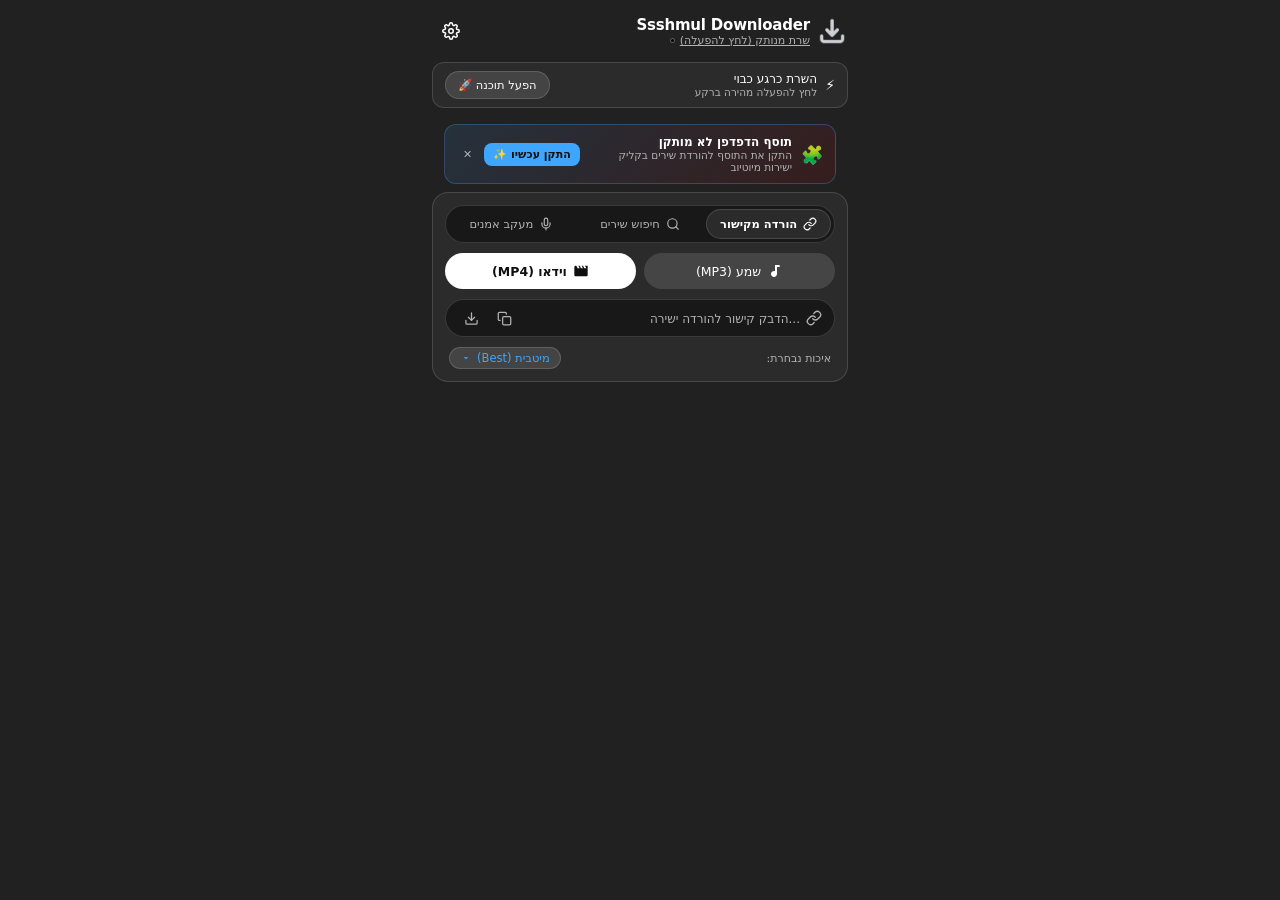
==== SsshmulDownloader/web/index.html @ 863c2cd7 "Release v1.0.0: Self-contained installer, GitHub Actions release automation and auto-updater" ====
<!DOCTYPE html>
<html lang="he" dir="rtl">
<head>
    <meta charset="UTF-8">
    <meta name="viewport" content="width=device-width, initial-scale=1.0">
    <title>Ssshmul Downloader</title>
    <link rel="icon" type="image/png" href="icon.png">
    <link rel="stylesheet" href="popup.css">
    <style>
        body {
            width: 100% !important;
            max-width: 440px;
            margin: 0 auto;
            min-height: 100vh;
            background-color: var(--yt-spec-base-background, #212121);
            color: var(--yt-spec-text-primary, #ffffff);
            overflow-x: hidden;
            display: flex;
            flex-direction: column;
        }
        .popup-container {
            width: 100%;
            flex: 1;
        }
    </style>
    <script>
        // Polyfill chrome.* APIs for standalone desktop app window
        if (typeof window.chrome === 'undefined' || !window.chrome.storage) {
            window.chrome = window.chrome || {};
            window.chrome.storage = {
                local: {
                    get: function(keys, callback) {
                        return new Promise((resolve) => {
                            let result = {};
                            if (Array.isArray(keys)) {
                                keys.forEach(k => {
                                    let val = localStorage.getItem(k);
                                    try { result[k] = JSON.parse(val); } catch(e) { result[k] = val; }
                                });
                            } else if (typeof keys === 'object' && keys !== null) {
                                for (let k in keys) {
                                    let val = localStorage.getItem(k);
                                    if (val !== null) {
                                        try { result[k] = JSON.parse(val); } catch(e) { result[k] = val; }
                                    } else {
                                        result[k] = keys[k];
                                    }
                                }
                            } else if (typeof keys === 'string') {
                                let val = localStorage.getItem(keys);
                                try { result[keys] = JSON.parse(val); } catch(e) { result[keys] = val; }
                            }
                            if (callback) callback(result);
                            resolve(result);
                        });
                    },
                    set: function(items, callback) {
                        return new Promise((resolve) => {
                            for (let k in items) {
                                localStorage.setItem(k, typeof items[k] === 'object' ? JSON.stringify(items[k]) : items[k]);
                            }
                            if (callback) callback();
                            resolve();
                        });
                    }
                }
            };
            window.chrome.runtime = window.chrome.runtime || {
                sendNativeMessage: function(host, msg, cb) {
                    if (cb) cb({ success: true });
                },
                sendMessage: function(msg, cb) {
                    if (cb) cb();
                },
                lastError: null
            };
            window.chrome.tabs = window.chrome.tabs || {
                query: function(q, cb) {
                    if (cb) cb([]);
                    return Promise.resolve([]);
                }
            };
        }
    </script>
</head>
<body>
    <div class="popup-container">
        <!-- Header -->
        <header class="header">
            <div class="brand">
                <img src="icon.png" alt="Logo" class="logo">
                <div class="brand-info">
                    <div class="brand-title-row">
                        <h1 class="title">Ssshmul Downloader</h1>
                    </div>
                    <div id="server-status" class="status-pill offline" title="לחץ להפעלת השרת">
                        <span id="status-text" class="status-text">שרת מנותק (לחץ להפעלה)</span>
                        <span class="status-dot"></span>
                    </div>
                </div>
            </div>
            <div class="header-actions">
                <button id="settings-btn" class="yt-header-icon-btn" title="הגדרות">
                    <svg viewBox="0 0 24 24" width="18" height="18" fill="none" stroke="currentColor" stroke-width="2" stroke-linecap="round" stroke-linejoin="round">
                        <circle cx="12" cy="12" r="3"></circle>
                        <path d="M19.4 15a1.65 1.65 0 0 0 .33 1.82l.06.06a2 2 0 0 1 0 2.83 2 2 0 0 1-2.83 0l-.06-.06a1.65 1.65 0 0 0-1.82-.33 1.65 1.65 0 0 0-1 1.51V21a2 2 0 0 1-2 2 2 2 0 0 1-2-2v-.09A1.65 1.65 0 0 0 9 19.4a1.65 1.65 0 0 0-1.82.33l-.06.06a2 2 0 0 1-2.83 0 2 2 0 0 1 0-2.83l.06-.06a1.65 1.65 0 0 0 .33-1.82 1.65 1.65 0 0 0-1.51-1H3a2 2 0 0 1-2-2 2 2 0 0 1 2-2h.09A1.65 1.65 0 0 0 4.6 9a1.65 1.65 0 0 0-.33-1.82l-.06-.06a2 2 0 0 1 0-2.83 2 2 0 0 1 2.83 0l.06.06a1.65 1.65 0 0 0 1.82.33H9a1.65 1.65 0 0 0 1-1.51V3a2 2 0 0 1 2-2 2 2 0 0 1 2 2v.09a1.65 1.65 0 0 0 1 1.51 1.65 1.65 0 0 0 1.82-.33l.06-.06a2 2 0 0 1 2.83 0 2 2 0 0 1 0 2.83l-.06.06a1.65 1.65 0 0 0-.33 1.82V9a1.65 1.65 0 0 0 1.51 1H21a2 2 0 0 1 2 2 2 2 0 0 1-2 2h-.09a1.65 1.65 0 0 0-1.51 1z"></path>
                    </svg>
                </button>
            </div>
        </header>

        <!-- Offline Alert Banner (Only in Main View) -->
        <div id="server-offline-banner" class="offline-banner">
            <div class="offline-banner-content">
                <span class="offline-icon">⚡</span>
                <div class="offline-text-wrap">
                    <span class="offline-title">השרת כרגע כבוי</span>
                    <span class="offline-desc">לחץ להפעלה מהירה ברקע</span>
                </div>
            </div>
            <button id="start-server-btn" class="start-server-btn">הפעל תוכנה 🚀</button>
        </div>

        <!-- Extension Setup Banner -->
        <div id="extension-promo-banner" class="extension-banner hidden">
            <div class="ext-banner-content">
                <div class="ext-banner-icon">🧩</div>
                <div class="ext-banner-text">
                    <span class="ext-banner-title">תוסף הדפדפן לא מותקן</span>
                    <span class="ext-banner-desc">התקן את התוסף להורדת שירים בקליק ישירות מיוטיוב</span>
                </div>
            </div>
            <div class="ext-banner-actions">
                <button id="open-ext-guide-btn" class="ext-action-btn primary">התקן עכשיו ✨</button>
                <button id="dismiss-ext-banner-btn" class="ext-action-btn secondary" title="סגור">✕</button>
            </div>
        </div>

        <!-- Main View -->
        <div id="main-view" class="view-container">
            <div class="main-card">
                <!-- Mode Selector (Link vs Artist Search) -->
                <div class="mode-tabs">
                    <button id="mode-link" class="mode-tab active">
                        <svg viewBox="0 0 24 24" width="14" height="14" fill="none" stroke="currentColor" stroke-width="2" stroke-linecap="round" stroke-linejoin="round">
                            <path d="M10 13a5 5 0 0 0 7.54.54l3-3a5 5 0 0 0-7.07-7.07l-1.72 1.71"></path>
                            <path d="M14 11a5 5 0 0 0-7.54-.54l-3 3a5 5 0 0 0 7.07 7.07l1.71-1.71"></path>
                        </svg>
                        <span>הורדה מקישור</span>
                    </button>
                    <button id="mode-search" class="mode-tab">
                        <svg viewBox="0 0 24 24" width="14" height="14" fill="none" stroke="currentColor" stroke-width="2" stroke-linecap="round" stroke-linejoin="round">
                            <circle cx="11" cy="11" r="8"></circle>
                            <line x1="21" y1="21" x2="16.65" y2="16.65"></line>
                        </svg>
                        <span>חיפוש שירים</span>
                    </button>
                    <button id="mode-tracking" class="mode-tab">
                        <svg viewBox="0 0 24 24" width="14" height="14" fill="none" stroke="currentColor" stroke-width="2" stroke-linecap="round" stroke-linejoin="round">
                            <path d="M12 2a3 3 0 0 0-3 3v7a3 3 0 0 0 6 0V5a3 3 0 0 0-3-3z"></path>
                            <path d="M19 10v2a7 7 0 0 1-14 0v-2"></path>
                            <line x1="12" y1="19" x2="12" y2="22"></line>
                        </svg>
                        <span>מעקב אמנים</span>
                    </button>
                </div>

                <!-- 1. Format Selector Tabs (YouTube Pill Style) -->
                <div class="format-tabs">
                    <button id="tab-mp3" class="yt-pill-tab" data-type="mp3">
                        <svg viewBox="0 0 24 24" width="16" height="16" fill="currentColor"><path d="M12 3v9.28c-.47-.17-.97-.28-1.5-.28C8.01 12 6 14.01 6 16.5S8.01 21 10.5 21c2.31 0 4.2-1.75 4.45-4H15V6h4V3h-7z"/></svg>
                        <span>שמע (MP3)</span>
                    </button>
                    <button id="tab-mp4" class="yt-pill-tab active" data-type="mp4">
                        <svg viewBox="0 0 24 24" width="16" height="16" fill="currentColor"><path d="M18 4l2 4h-3l-2-4h-2l2 4h-3l-2-4H8l2 4H7L5 4H4c-1.1 0-1.99.9-1.99 2L2 18c0 1.1.9 2 2 2h16c1.1 0 2-.9 2-2V4h-4z"/></svg>
                        <span>וידאו (MP4)</span>
                    </button>
                </div>

                <!-- 2. URL Input Row (Link Mode) -->
                <div id="link-input-section" class="input-group">
                    <div class="input-wrapper">
                        <svg class="input-icon" viewBox="0 0 24 24" width="16" height="16" fill="none" stroke="currentColor" stroke-width="2" stroke-linecap="round" stroke-linejoin="round">
                            <path d="M10 13a5 5 0 0 0 7.54.54l3-3a5 5 0 0 0-7.07-7.07l-1.72 1.71"></path>
                            <path d="M14 11a5 5 0 0 0-7.54-.54l-3 3a5 5 0 0 0 7.07 7.07l1.71-1.71"></path>
                        </svg>
                        <input type="text" id="url-input" placeholder="הדבק קישור להורדה ישירה...">
                        <button id="paste-btn" class="input-btn" title="הדבק מהלוח">
                            <svg viewBox="0 0 24 24" width="15" height="15" fill="none" stroke="currentColor" stroke-width="2" stroke-linecap="round" stroke-linejoin="round">
                                <rect x="9" y="9" width="13" height="13" rx="2" ry="2"></rect>
                                <path d="M5 15H4a2 2 0 0 1-2-2V4a2 2 0 0 1 2-2h9a2 2 0 0 1 2 2v1"></path>
                            </svg>
                        </button>
                        <button id="clear-btn" class="input-btn hidden" title="נקה קישור">✕</button>
                        <button id="add-btn" class="input-btn" title="הורד עכשיו">
                            <svg viewBox="0 0 24 24" width="15" height="15" fill="none" stroke="currentColor" stroke-width="2" stroke-linecap="round" stroke-linejoin="round">
                                <path d="M21 15v4a2 2 0 0 1-2 2H5a2 2 0 0 1-2-2v-4"></path>
                                <polyline points="7 10 12 15 17 10"></polyline>
                                <line x1="12" y1="15" x2="12" y2="3"></line>
                            </svg>
                        </button>
                    </div>
                </div>

                <!-- 2.1 Artist Search Section (Search Mode) -->
                <div id="artist-search-section" class="artist-search-box hidden">
                    <!-- Search Count & Options Row -->
                    <div class="search-options-row">
                        <span class="search-opt-label">כמות שירים:</span>
                        <div class="count-selector-group">
                            <div class="count-chips">
                                <button class="count-chip" data-count="5">5</button>
                                <button class="count-chip active" data-count="10">10</button>
                                <button class="count-chip" data-count="20">20</button>
                                <button class="count-chip" data-count="30">30</button>
                                <button class="count-chip" data-count="all">הכל</button>
                            </div>
                            <div class="custom-count-wrapper" title="הזן כמות מותאמת אישית">
                                <span class="custom-count-label">מותאם:</span>
                                <input type="number" id="custom-count-input" min="1" max="100" placeholder="10" class="custom-count-input">
                            </div>
                        </div>
                    </div>

                    <div class="input-wrapper search-input-wrapper">
                        <svg class="input-icon" viewBox="0 0 24 24" width="16" height="16" fill="none" stroke="currentColor" stroke-width="2" stroke-linecap="round" stroke-linejoin="round">
                            <circle cx="11" cy="11" r="8"></circle>
                            <line x1="21" y1="21" x2="16.65" y2="16.65"></line>
                        </svg>
                        <input type="text" id="artist-query-input" placeholder="הקלד שם אמן או שיר...">
                        <button id="artist-clear-btn" class="input-btn hidden" title="נקה חיפוש">✕</button>
                        <button id="artist-search-btn" class="search-submit-btn" title="חפש שירים">
                            <span>חפש</span>
                            <svg viewBox="0 0 24 24" width="14" height="14" fill="none" stroke="currentColor" stroke-width="2.5" stroke-linecap="round" stroke-linejoin="round">
                                <circle cx="11" cy="11" r="8"></circle>
                                <line x1="21" y1="21" x2="16.65" y2="16.65"></line>
                            </svg>
                        </button>
                    </div>

                    <!-- Search Results Area -->
                    <div id="search-results-section" class="search-results-section hidden">
                        <div class="results-header">
                            <div class="results-title-row">
                                <label class="select-all-label">
                                    <input type="checkbox" id="select-all-results" checked>
                                    <span>סמן הכל</span>
                                </label>
                                <span id="results-count-badge" class="playlist-count-badge">0</span>
                            </div>
                            <button id="add-selected-btn" class="yt-action-pill download-all">
                                <svg viewBox="0 0 24 24" width="13" height="13" fill="none" stroke="currentColor" stroke-width="2.5" stroke-linecap="round" stroke-linejoin="round"><path d="M12 5v14M5 12h14"/></svg>
                                <span>הוסף נבחרים לרשימה</span>
                            </button>
                        </div>
                        <div id="search-results-list" class="search-results-list">
                            <!-- Search result items injected dynamically -->
                        </div>
                    </div>
                </div>

                <!-- 2.2 Artist Tracking Input (Tracking Mode) -->
                <div id="artist-tracking-input-section" class="artist-tracking-input-box hidden">
                    <div class="input-wrapper search-input-wrapper">
                        <svg class="input-icon" viewBox="0 0 24 24" width="16" height="16" fill="none" stroke="currentColor" stroke-width="2" stroke-linecap="round" stroke-linejoin="round">
                            <path d="M16 21v-2a4 4 0 0 0-4-4H6a4 4 0 0 0-4 4v2"></path>
                            <circle cx="9" cy="7" r="4"></circle>
                            <line x1="19" y1="8" x2="19" y2="14"></line>
                            <line x1="22" y1="11" x2="16" y2="11"></line>
                        </svg>
                        <input type="text" id="track-artist-input" placeholder="הכנס קישור לערוץ, שם אמן או מזהה @...">
                        <button id="track-artist-btn" class="search-submit-btn" title="הוסף אמן למעקב">
                            <span>הוסף למעקב</span>
                            <svg viewBox="0 0 24 24" width="14" height="14" fill="none" stroke="currentColor" stroke-width="2.5" stroke-linecap="round" stroke-linejoin="round">
                                <line x1="12" y1="5" x2="12" y2="19"></line>
                                <line x1="5" y1="12" x2="19" y2="12"></line>
                            </svg>
                        </button>
                    </div>
                </div>

                <!-- 3. Selected Quality Quick Indicator -->
                <div class="quality-indicator-row">
                    <span class="quality-label">איכות נבחרת:</span>
                    <button type="button" id="current-quality-badge" class="current-quality-badge" title="לחץ לשינוי איכות ופורמט (נשמר כברירת מחדל)">
                        <span id="current-quality-badge-text">איכות גבוהה</span>
                        <svg class="badge-arrow-icon" viewBox="0 0 24 24" width="12" height="12" fill="currentColor">
                            <path d="M7 10l5 5 5-5z"/>
                        </svg>
                    </button>
                </div>

                <!-- 4. Media Preview (If detected) -->
                <div id="media-preview" class="media-preview hidden">
                    <div class="media-thumb-wrapper">
                        <img id="media-thumb" src="" alt="Thumbnail">
                    </div>
                    <div class="media-info">
                        <span id="media-title" class="media-title">טוען פרטים...</span>
                        <span id="media-domain" class="media-domain">YouTube</span>
                    </div>
                </div>

                <!-- 5. Playlist Section -->
                <div id="playlist-section" class="playlist-section hidden">
                    <div class="playlist-header">
                        <div class="playlist-title-row">
                            <span class="playlist-title">רשימת הורדה</span>
                            <span id="playlist-count-badge" class="playlist-count-badge">0</span>
                        </div>
                        <div class="playlist-actions">
                            <button id="download-all-btn" class="yt-action-pill download-all">
                                <svg viewBox="0 0 24 24" width="14" height="14" fill="currentColor"><path d="M19 9h-4V3H9v6H5l7 7 7-7zM5 18v2h14v-2H5z"/></svg>
                                <span>הורד הכל</span>
                            </button>
                            <button id="remove-all-btn" class="yt-action-pill remove-all">
                                <span>הסר הכל</span>
                            </button>
                        </div>
                    </div>
                    <div id="playlist-list" class="playlist-list">
                        <!-- Playlist items injected via JS -->
                    </div>
                </div>
            </div>

            <!-- Tracked Artists Section (Separate Card / Element) -->
            <div id="artist-tracking-section" class="tracked-artists-section hidden">
                <!-- Smart Deduplication Info Banner -->
                <div id="dedup-info-badge" class="dedup-info-badge">
                    <span class="dedup-icon">✨</span>
                    <div class="dedup-text">
                        <strong>מנגנון מניעת כפילויות חכם פעיל:</strong>
                        <span>מוריד את גרסת השיר הרשמית בלבד (Audio / Topic) ומונע הורדת קליפים כפולים!</span>
                    </div>
                    <button id="close-dedup-badge-btn" class="dedup-close-btn" title="סגור הודעה" type="button" aria-label="סגור">
                        <svg viewBox="0 0 24 24" width="14" height="14" fill="none" stroke="currentColor" stroke-width="2" stroke-linecap="round" stroke-linejoin="round">
                            <line x1="18" y1="6" x2="6" y2="18"></line>
                            <line x1="6" y1="6" x2="18" y2="18"></line>
                        </svg>
                    </button>
                </div>

                <!-- Tracking Header & Global Actions -->
                <div class="tracking-actions-bar">
                    <div class="tracking-actions-left">
                        <button id="scan-all-artists-btn" class="yt-action-pill scan-all-pill" title="סרוק עכשיו את כל האמנים במעקב">
                            <svg viewBox="0 0 24 24" width="13" height="13" fill="currentColor">
                                <path d="M12 4V1L8 5l4 4V6c3.31 0 6 2.69 6 6 0 1.01-.25 1.97-.7 2.8l1.46 1.46A7.93 7.93 0 0 0 20 12c0-4.42-3.58-8-8-8zm0 14c-3.31 0-6-2.69-6-6 0-1.01.25-1.97.7-2.8L5.24 7.74A7.93 7.93 0 0 0 4 12c0 4.42 3.58 8 8 8v3l4-4-4-4v3z"/>
                            </svg>
                            <span>סרוק הכל עכשיו</span>
                        </button>
                        <div id="tracking-download-indicator" class="tracking-download-indicator hidden" title="הורדות פעילות מתבצעות כעת ברקע - לחץ לצפייה">
                            <div class="tracking-indicator-icon-wrap">
                                <span class="indicator-pulse-ring"></span>
                                <svg class="tracking-indicator-icon" viewBox="0 0 24 24" width="13" height="13" fill="none" stroke="currentColor" stroke-width="2.5" stroke-linecap="round" stroke-linejoin="round">
                                    <path d="M12 3v13M6 11l6 6 6-6"/>
                                    <path d="M4 19h16"/>
                                </svg>
                            </div>
                            <div class="tracking-indicator-content">
                                <span id="tracking-download-text" class="tracking-indicator-title">מוריד ברקע...</span>
                            </div>
                        </div>
                    </div>
                    <span id="tracked-artists-count-badge" class="playlist-count-badge">0 אמנים</span>
                </div>

                <!-- Scan Progress Alert -->
                <div id="scan-status-alert" class="scan-status-banner hidden">
                    <span class="spinner-dot"></span>
                    <span id="scan-status-text">סורק אמנים...</span>
                </div>

                <!-- List of Tracked Artists -->
                <div id="tracked-artists-list" class="tracked-artists-list">
                    <div class="empty-artists-state">
                        <p>עדיין לא הוגדרו אמנים למעקב.</p>
                        <span>הזן למעלה קישור או שם אמן כדי לעקוב ולהוריד אוטומטית שירים חדשים!</span>
                    </div>
                </div>
            </div>

            <!-- Active Downloads List -->
            <div id="downloads-section" class="downloads-section hidden">
                <div class="section-header">
                    <div class="playlist-title-row">
                        <span class="section-title">הורדות פעילות</span>
                        <span id="active-count-badge" class="count-badge">0</span>
                    </div>
                    <div class="playlist-actions">
                        <button id="toggle-all-pause-btn" class="yt-action-pill" title="השהה את כל ההורדות שבתור">
                            <span class="toggle-all-icon">⏸</span>
                            <span class="toggle-all-text">השהה הכל</span>
                        </button>
                        <button id="cancel-all-downloads-btn" class="yt-action-pill remove-all" title="בטל את כל ההורדות שבתור">
                            <span>בטל הכל</span>
                        </button>
                    </div>
                </div>
                <div id="active-downloads-list" class="downloads-list">
                    <!-- Live items injected via JS -->
                </div>
            </div>
        </div>

        <!-- Settings View -->
        <div id="settings-view" class="settings-view hidden">
            <div class="settings-header">
                <div class="settings-title-row">
                    <svg viewBox="0 0 24 24" width="18" height="18" fill="none" stroke="currentColor" stroke-width="2" stroke-linecap="round" stroke-linejoin="round">
                        <circle cx="12" cy="12" r="3"></circle>
                        <path d="M19.4 15a1.65 1.65 0 0 0 .33 1.82l.06.06a2 2 0 0 1 0 2.83 2 2 0 0 1-2.83 0l-.06-.06a1.65 1.65 0 0 0-1.82-.33 1.65 1.65 0 0 0-1 1.51V21a2 2 0 0 1-2 2 2 2 0 0 1-2-2v-.09A1.65 1.65 0 0 0 9 19.4a1.65 1.65 0 0 0-1.82.33l-.06.06a2 2 0 0 1-2.83 0 2 2 0 0 1 0-2.83l.06-.06a1.65 1.65 0 0 0 .33-1.82 1.65 1.65 0 0 0-1.51-1H3a2 2 0 0 1-2-2 2 2 0 0 1 2-2h.09A1.65 1.65 0 0 0 4.6 9a1.65 1.65 0 0 0-.33-1.82l-.06-.06a2 2 0 0 1 0-2.83 2 2 0 0 1 2.83 0l.06.06a1.65 1.65 0 0 0 1.82.33H9a1.65 1.65 0 0 0 1-1.51V3a2 2 0 0 1 2-2 2 2 0 0 1 2 2v.09a1.65 1.65 0 0 0 1 1.51 1.65 1.65 0 0 0 1.82-.33l.06-.06a2 2 0 0 1 2.83 0 2 2 0 0 1 0 2.83l-.06.06a1.65 1.65 0 0 0-.33 1.82V9a1.65 1.65 0 0 0 1.51 1H21a2 2 0 0 1 2 2 2 2 0 0 1-2 2h-.09a1.65 1.65 0 0 0-1.51 1z"></path>
                    </svg>
                    <h2>הגדרות</h2>
                </div>
            </div>

            <!-- Theme Setting -->
            <div class="settings-card">
                <h3 class="settings-group-title">🎨 ערכת נושא ומראה</h3>
                <div id="theme-options" class="quality-chips-grid" style="grid-template-columns: 1fr 1fr 1fr;">
                    <button class="chip active" data-theme-val="dark"><svg width="14" height="14" viewBox="0 0 24 24" fill="none" stroke="currentColor" stroke-width="2" stroke-linecap="round" stroke-linejoin="round" style="vertical-align:-2px;margin-inline-end:4px"><path d="M21 12.79A9 9 0 1 1 11.21 3 7 7 0 0 0 21 12.79z"></path></svg>כהה</button>
                    <button class="chip" data-theme-val="light"><svg width="14" height="14" viewBox="0 0 24 24" fill="none" stroke="currentColor" stroke-width="2" stroke-linecap="round" stroke-linejoin="round" style="vertical-align:-2px;margin-inline-end:4px"><circle cx="12" cy="12" r="5"></circle><line x1="12" y1="1" x2="12" y2="3"></line><line x1="12" y1="21" x2="12" y2="23"></line><line x1="4.22" y1="4.22" x2="5.64" y2="5.64"></line><line x1="18.36" y1="18.36" x2="19.78" y2="19.78"></line><line x1="1" y1="12" x2="3" y2="12"></line><line x1="21" y1="12" x2="23" y2="12"></line><line x1="4.22" y1="19.78" x2="5.64" y2="18.36"></line><line x1="18.36" y1="5.64" x2="19.78" y2="4.22"></line></svg>בהיר</button>
                    <button class="chip" data-theme-val="system"><svg width="14" height="14" viewBox="0 0 24 24" fill="none" stroke="currentColor" stroke-width="2" stroke-linecap="round" stroke-linejoin="round" style="vertical-align:-2px;margin-inline-end:4px"><rect x="2" y="3" width="20" height="14" rx="2" ry="2"></rect><line x1="8" y1="21" x2="16" y2="21"></line><line x1="12" y1="17" x2="12" y2="21"></line></svg>מערכת</button>
                </div>
            </div>

            <!-- Save Location Setting -->
            <div class="settings-card">
                <h3 class="settings-group-title">📁 מיקום שמירת קבצים</h3>
                <div class="download-path-group">
                    <input type="text" id="save-path-input" class="yt-text-input" placeholder="נתיב תיקיית שמירה (לדוגמה: C:\Downloads)">
                    <button id="browse-save-path-btn" class="yt-mini-btn" title="בחר תיקייה באמצעות סייר הקבצים">בחר 📁</button>
                    <button id="reset-path-btn" class="yt-mini-btn" title="שחזר לברירת מחדל של התוכנה">ברירת מחדל</button>
                </div>
            </div>

            <!-- Audio Quality Settings -->
            <div class="settings-card">
                <h3 class="settings-group-title">🎵 איכות ברירת מחדל לשמע (MP3)</h3>
                <div id="mp3-qualities" class="quality-chips-grid">
                    <button class="chip active" data-format="mp3_high" data-type="mp3">איכות גבוהה</button>
                    <button class="chip" data-format="mp3_medium" data-type="mp3">איכות רגילה</button>
                    <button class="chip" data-format="raw_audio" data-type="mp3">שמע מקורי (Raw)</button>
                </div>
            </div>

            <!-- Clean Audio / Studio Version Setting -->
            <div class="settings-card">
                <h3 class="settings-group-title">🎧 דיוק שמע (גרסת אולפן / Topic)</h3>
                <div class="setting-row">
                    <div class="setting-text">
                        <span class="setting-name">העדף גרסת שיר נקייה (Studio Audio)</span>
                        <span class="setting-desc">מאתר ומוריד אוטומטית שיר מקורי ללא קטעי פתיח ודיבור של קליפים</span>
                    </div>
                    <label class="switch">
                        <input type="checkbox" id="clean-audio-toggle" checked>
                        <span class="slider"></span>
                    </label>
                </div>
            </div>

            <!-- Video Quality Settings -->
            <div class="settings-card">
                <h3 class="settings-group-title">🎬 איכות ברירת מחדל לוידאו (MP4)</h3>
                <div id="mp4-qualities" class="quality-chips-grid">
                    <button class="chip active" data-format="bestvideo[ext=mp4]+bestaudio[ext=m4a]/best[ext=mp4]/best" data-type="mp4">מיטבית (Best)</button>
                    <button class="chip" data-format="bestvideo[height<=1080][ext=mp4]+bestaudio[ext=m4a]/best[height<=1080]" data-type="mp4">1080p Full HD</button>
                    <button class="chip" data-format="bestvideo[height<=720][ext=mp4]+bestaudio[ext=m4a]/best[height<=720]" data-type="mp4">720p HD</button>
                    <button class="chip" data-format="bestvideo[height<=480][ext=mp4]+bestaudio[ext=m4a]/best[height<=480]" data-type="mp4">480p SD</button>
                </div>
            </div>

            <!-- Subtitles Settings -->
            <div class="settings-card">
                <h3 class="settings-group-title">📝 הורדת כתוביות (לשירים ולווידאו)</h3>
                <div class="setting-row">
                    <div class="setting-text">
                        <span class="setting-name">הורד כתוביות אוטומטית</span>
                        <span class="setting-desc">הורד קובץ כתוביות אם קיים ביוטיוב</span>
                    </div>
                    <label class="switch">
                        <input type="checkbox" id="subs-toggle">
                        <span class="slider"></span>
                    </label>
                </div>
                
                <div id="subs-sub-options" class="subs-sub-options hidden" style="margin-top: 12px; border-top: 1px solid var(--border-color, rgba(255,255,255,0.08)); padding-top: 10px;">
                    <div style="margin-bottom: 10px;">
                        <span class="setting-desc" style="display: block; margin-bottom: 6px; font-weight: 500;">שפת כתוביות מועדפת:</span>
                        <div id="subs-lang-chips" class="quality-chips-grid" style="grid-template-columns: 1fr 1fr 1fr;">
                            <button class="chip active" data-lang="he">🇮🇱 עברית</button>
                            <button class="chip" data-lang="en">🇬🇧 אנגלית</button>
                            <button class="chip" data-lang="he,en">🌐 עברית + אנגלית</button>
                        </div>
                    </div>

                    <div>
                        <span class="setting-desc" style="display: block; margin-bottom: 6px; font-weight: 500;">אופן שמירת הכתוביות:</span>
                        <div id="subs-type-chips" class="quality-chips-grid" style="grid-template-columns: 1fr 1fr;">
                            <button class="chip active" data-type-opt="separate">📄 קובץ נפרד (SRT)</button>
                            <button class="chip" data-type-opt="embed">🎬 מוטמע בקובץ</button>
                        </div>
                    </div>
                </div>
            </div>

            <!-- Tag/Metadata Settings -->
            <div class="settings-card">
                <h3 class="settings-group-title">🏷️ הגדרות תגיות מטאדאטה</h3>
                <div class="setting-row">
                    <div class="setting-text">
                        <span class="setting-name">הגדרות תגיות מותאמות</span>
                        <span class="setting-desc">בחר מאיפה לקחת את הנתונים לכל שדה מטאדאטה בקובץ</span>
                    </div>
                    <label class="switch">
                        <input type="checkbox" id="custom-tags-toggle">
                        <span class="slider"></span>
                    </label>
                </div>

                <div id="tags-sub-options" class="tags-sub-options hidden" style="margin-top: 12px; border-top: 1px solid var(--border-color, rgba(255,255,255,0.08)); padding-top: 10px;">
                    <!-- Artist -->
                    <div class="tag-field-row">
                        <div class="tag-field-label">
                            <span class="tag-field-icon">🎤</span>
                            <span>אמן (Artist)</span>
                        </div>
                        <select id="tag-artist-select" class="tag-select">
                            <option value="auto">אוטומטי (מיוטיוב)</option>
                            <option value="channel">שם הערוץ</option>
                            <option value="none">ללא (ריק)</option>
                        </select>
                    </div>
                    <!-- Album -->
                    <div class="tag-field-row">
                        <div class="tag-field-label">
                            <span class="tag-field-icon">💿</span>
                            <span>אלבום (Album)</span>
                        </div>
                        <select id="tag-album-select" class="tag-select">
                            <option value="auto">אוטומטי (מיוטיוב)</option>
                            <option value="channel">שם הערוץ</option>
                            <option value="title">כותרת הסרטון</option>
                            <option value="none">ללא (ריק)</option>
                        </select>
                    </div>
                    <!-- Year -->
                    <div class="tag-field-row">
                        <div class="tag-field-label">
                            <span class="tag-field-icon">📅</span>
                            <span>שנה (Year)</span>
                        </div>
                        <select id="tag-year-select" class="tag-select">
                            <option value="auto">אוטומטי (מיוטיוב)</option>
                            <option value="upload_year">שנת העלאה</option>
                            <option value="none">ללא (ריק)</option>
                        </select>
                    </div>
                    <!-- Comment -->
                    <div class="tag-field-row">
                        <div class="tag-field-label">
                            <span class="tag-field-icon">💬</span>
                            <span>הערה (Comment)</span>
                        </div>
                        <select id="tag-comment-select" class="tag-select">
                            <option value="auto">אוטומטי (מיוטיוב)</option>
                            <option value="description">תיאור הסרטון</option>
                            <option value="url">כתובת URL</option>
                            <option value="none">ללא (ריק)</option>
                        </select>
                    </div>
                </div>
            </div>

            <!-- Extension Configuration & Status -->
            <div class="settings-card">
                <h3 class="settings-group-title">🧩 תוסף דפדפן (Chrome / Edge / Brave)</h3>
                
                <div class="setting-row">
                    <div class="setting-text">
                        <span class="setting-name">סטטוס חיבור תוסף הדפדפן</span>
                        <span id="ext-status-desc" class="setting-desc">בודק סטטוס תוסף...</span>
                    </div>
                    <span id="ext-status-badge" class="status-pill offline">
                        <span id="ext-status-badge-text">לא זוהה</span>
                        <span class="status-dot"></span>
                    </span>
                </div>

                <div style="display: flex; gap: 8px; margin-top: 10px;">
                    <button id="settings-install-ext-btn" class="yt-mini-btn" style="flex: 1; justify-content: center; padding: 7px 10px; background: var(--yt-spec-badge-chip-background-hover); border-color: rgba(255,255,255,0.15);">
                        <span>📖 מדריך התקנה מהיר</span>
                    </button>
                    <button id="settings-open-ext-folder-btn" class="yt-mini-btn" style="flex: 1; justify-content: center; padding: 7px 10px;">
                        <span>📁 פתח תיקיית תוסף</span>
                    </button>
                </div>

                <div class="setting-row" style="margin-top: 12px; border-top: 1px solid var(--border-color, rgba(255,255,255,0.08)); padding-top: 10px;">
                    <div class="setting-text">
                        <span class="setting-name">כפתור צף באתרים כלליים</span>
                        <span class="setting-desc">הצג כפתור הורדה בנגני מדיה חיצוניים</span>
                    </div>
                    <label class="switch">
                        <input type="checkbox" id="generic-btn-toggle">
                        <span class="slider"></span>
                    </label>
                </div>
            </div>

            <!-- YouTube Cookies Management Card -->
            <div class="settings-card">
                <h3 class="settings-group-title">🍪 ניהול עוגיות ואימות יוטיוב (Cookies)</h3>
                
                <div class="setting-row">
                    <div class="setting-text">
                        <span class="setting-name">סנכרון עוגיות יוטיוב</span>
                        <span class="setting-desc">משמש למעקף חסימות בוטים, הורדת תכנים מוגבלים ומעקב אמנים חלק</span>
                    </div>
                </div>

                <div style="display: flex; gap: 8px; margin-top: 10px;">
                    <button id="sync-cookies-btn" class="yt-mini-btn" style="flex: 1; justify-content: center; padding: 7px 10px; background: var(--yt-spec-badge-chip-background-hover); border-color: rgba(255,255,255,0.15);" title="שואב עוגיות עדכניות מחשבון היוטיוב המחובר בדפדפן">
                        <span>🔄 רענן עוגיות מהדפדפן</span>
                    </button>
                    <button id="clear-cookies-btn" class="yt-mini-btn" style="flex: 1; justify-content: center; padding: 7px 10px;" title="מוחק עוגיות ישנות/פגומות שנשמרו במחשב">
                        <span>🗑️ נקה עוגיות שמורות</span>
                    </button>
                </div>
            </div>

            <!-- Artist Tracking Settings -->
            <div class="settings-card">
                <h3 class="settings-group-title">🧑‍🎤 הגדרות מעקב אמנים</h3>
                
                <div class="setting-row">
                    <div class="setting-text">
                        <span class="setting-name">📁 תיקיית שמירה ייעודית למעקב אמנים</span>
                        <span class="setting-desc">השירים יישמרו אוטומטית בתוך תיקיית משנה הנושאת את שם האמן</span>
                    </div>
                </div>
                <div class="download-path-group" style="margin-top: 8px;">
                    <input type="text" id="artist-tracker-path-input" class="yt-text-input" placeholder="נתיב תיקיית מעקב אמנים (ברירת מחדל: Downloads\SsshmulMusic\מעקב אמנים)">
                    <button id="browse-artist-tracker-path-btn" class="yt-mini-btn" title="בחר תיקייה באמצעות סייר הקבצים">בחר 📁</button>
                    <button id="reset-artist-tracker-path-btn" class="yt-mini-btn" title="שחזר לברירת מחדל">ברירת מחדל</button>
                </div>

                <div class="setting-row" style="margin-top: 14px;">
                    <div class="setting-text">
                        <span class="setting-name">תדירות בדיקה אוטומטית ברקע</span>
                        <span class="setting-desc">בדיקת שירים חדשים שהועלו על ידי האמנים</span>
                    </div>
                </div>
                <div id="artist-scan-interval-chips" class="quality-chips-grid" style="margin-top: 8px; grid-template-columns: 1fr 1fr 1fr;">
                    <button class="chip" data-interval="3">כל 3 שעות</button>
                    <button class="chip active" data-interval="6">כל 6 שעות</button>
                    <button class="chip" data-interval="12">כל 12 שעות</button>
                    <button class="chip" data-interval="24">כל 24 שעות</button>
                    <button class="chip" data-interval="0">ידני בלבד</button>
                </div>
            </div>

            <!-- App Updates Card -->
            <div class="settings-card">
                <h3 class="settings-group-title">🔄 עדכוני תוכנה וגרסה</h3>
                <div class="setting-row">
                    <div class="setting-text">
                        <span class="setting-name">גרסה נוכחית: <strong id="current-app-version-text">1.0.0</strong></span>
                        <span id="update-status-desc" class="setting-desc">בדוק אם יש עדכון חדש ב-GitHub</span>
                    </div>
                    <button id="check-updates-btn" class="yt-mini-btn" style="padding: 7px 14px;" title="בדוק עדכונים עכשיו">
                        <span>🔍 בדוק עדכונים</span>
                    </button>
                </div>

                <div id="update-action-container" class="hidden" style="margin-top: 12px; border-top: 1px solid var(--border-color, rgba(255,255,255,0.08)); padding-top: 10px;">
                    <div style="display: flex; justify-content: space-between; align-items: center; margin-bottom: 8px;">
                        <div>
                            <span id="update-badge-text" style="color: #10b981; font-weight: 600;">✨ גרסה חדשה זמינה: <span id="latest-version-text"></span></span>
                            <div id="update-release-notes" style="font-size: 11px; opacity: 0.8; margin-top: 4px; max-height: 80px; overflow-y: auto;"></div>
                        </div>
                        <button id="install-update-btn" class="yt-mini-btn" style="background: #10b981; color: #fff; font-weight: 600; padding: 8px 16px;">
                            <span>📥 עדכן והתקן עכשיו</span>
                        </button>
                    </div>
                    
                    <div id="update-progress-bar-container" class="hidden" style="margin-top: 8px;">
                        <div style="display: flex; justify-content: space-between; font-size: 11px; margin-bottom: 4px;">
                            <span>מוריד עדכון...</span>
                            <span id="update-percent-text">0%</span>
                        </div>
                        <div class="progress-bar-track" style="height: 6px; background: rgba(255,255,255,0.1); border-radius: 3px; overflow: hidden;">
                            <div id="update-progress-fill" style="width: 0%; height: 100%; background: #10b981; transition: width 0.2s;"></div>
                        </div>
                    </div>
                </div>
            </div>

            <!-- Server Control Card -->
            <div class="settings-card">
                <h3 class="settings-group-title">🖥️ ניהול שרת והפעלה</h3>
                <div class="setting-row">
                    <div class="setting-text">
                        <span class="setting-name">עצירת שרת ההורדות</span>
                        <span class="setting-desc">סגירת תהליך השרת שרץ ברקע במחשב</span>
                    </div>
                    <button id="stop-server-settings-btn" class="yt-danger-btn" title="עצור את השרת">
                        <svg viewBox="0 0 24 24" width="14" height="14" fill="currentColor"><path d="M6 6h12v12H6z"/></svg>
                        <span>עצור שרת</span>
                    </button>
                </div>
            </div>
        </div>
    </div>

    <!-- Quality Selector Modal / Dropdown -->
    <div id="quality-modal-overlay" class="modal-overlay hidden">
        <div class="quality-modal-content">
            <div class="modal-header">
                <div class="modal-title-row">
                    <svg viewBox="0 0 24 24" width="16" height="16" fill="currentColor"><path d="M12 3v9.28c-.47-.17-.97-.28-1.5-.28C8.01 12 6 14.01 6 16.5S8.01 21 10.5 21c2.31 0 4.2-1.75 4.45-4H15V6h4V3h-7z"/></svg>
                    <h3>בחירת פורמט ואיכות הורדה</h3>
                </div>
                <button id="close-quality-modal-btn" class="modal-close-btn" title="סגור">✕</button>
            </div>
            
            <div class="modal-body">
                <!-- Modal Format Switcher -->
                <div class="modal-format-tabs">
                    <button id="modal-tab-mp3" class="modal-tab active" data-type="mp3">
                        <svg viewBox="0 0 24 24" width="15" height="15" fill="currentColor"><path d="M12 3v9.28c-.47-.17-.97-.28-1.5-.28C8.01 12 6 14.01 6 16.5S8.01 21 10.5 21c2.31 0 4.2-1.75 4.45-4H15V6h4V3h-7z"/></svg>
                        <span>שמע (MP3)</span>
                    </button>
                    <button id="modal-tab-mp4" class="modal-tab" data-type="mp4">
                        <svg viewBox="0 0 24 24" width="15" height="15" fill="currentColor"><path d="M18 4l2 4h-3l-2-4h-2l2 4h-3l-2-4H8l2 4H7L5 4H4c-1.1 0-1.99.9-1.99 2L2 18c0 1.1.9 2 2 2h16c1.1 0 2-.9 2-2V4h-4z"/></svg>
                        <span>וידאו (MP4)</span>
                    </button>
                </div>

                <!-- MP3 Quality Options -->
                <div id="modal-mp3-options" class="modal-quality-group">
                    <span class="modal-opt-label">רמת איכות שמע:</span>
                    <div class="quality-options-list">
                        <button class="quality-option-btn active" data-type="mp3" data-format="mp3_high">
                            <div class="opt-main">
                                <span class="opt-title">איכות גבוהה (320kbps)</span>
                                <span class="opt-desc">האיכות המקסימלית המומלצת להאזנה</span>
                            </div>
                            <span class="opt-check">✓</span>
                        </button>
                        <button class="quality-option-btn" data-type="mp3" data-format="mp3_medium">
                            <div class="opt-main">
                                <span class="opt-title">איכות רגילה (192kbps)</span>
                                <span class="opt-desc">קובץ קל ומהיר להורדה</span>
                            </div>
                            <span class="opt-check">✓</span>
                        </button>
                        <button class="quality-option-btn" data-type="mp3" data-format="raw_audio">
                            <div class="opt-main">
                                <span class="opt-title">שמע מקורי (Raw Audio)</span>
                                <span class="opt-desc">ללא המרה נוספת (M4A / Opus)</span>
                            </div>
                            <span class="opt-check">✓</span>
                        </button>
                    </div>
                </div>

                <!-- MP4 Quality Options -->
                <div id="modal-mp4-options" class="modal-quality-group hidden">
                    <span class="modal-opt-label">רמת איכות וידאו:</span>
                    <div class="quality-options-list">
                        <button class="quality-option-btn active" data-type="mp4" data-format="bestvideo[ext=mp4]+bestaudio[ext=m4a]/best[ext=mp4]/best">
                            <div class="opt-main">
                                <span class="opt-title">מיטבית (Best / 4K / 2K)</span>
                                <span class="opt-desc">האיכות הגבוהה ביותר שקיימת לסרטון</span>
                            </div>
                            <span class="opt-check">✓</span>
                        </button>
                        <button class="quality-option-btn" data-type="mp4" data-format="bestvideo[height<=1080][ext=mp4]+bestaudio[ext=m4a]/best[height<=1080]">
                            <div class="opt-main">
                                <span class="opt-title">1080p Full HD</span>
                                <span class="opt-desc">איכות חדה ומצוינת למסכי מחשב וטלוויזיה</span>
                            </div>
                            <span class="opt-check">✓</span>
                        </button>
                        <button class="quality-option-btn" data-type="mp4" data-format="bestvideo[height<=720][ext=mp4]+bestaudio[ext=m4a]/best[height<=720]">
                            <div class="opt-main">
                                <span class="opt-title">720p HD</span>
                                <span class="opt-desc">איכות גבוהה במשקל קובץ בינוני</span>
                            </div>
                            <span class="opt-check">✓</span>
                        </button>
                        <button class="quality-option-btn" data-type="mp4" data-format="bestvideo[height<=480][ext=mp4]+bestaudio[ext=m4a]/best[height<=480]">
                            <div class="opt-main">
                                <span class="opt-title">480p SD</span>
                                <span class="opt-desc">קובץ קל וחסכוני במקום</span>
                            </div>
                            <span class="opt-check">✓</span>
                        </button>
                    </div>
                </div>
            </div>

            <div class="modal-footer">
                <span class="modal-footer-hint">✨ הבחירה נשמרת אוטומטית כברירת מחדל</span>
            </div>
        </div>
    </div>

    <!-- Extension Installation Guide Modal -->
    <div id="ext-guide-modal-overlay" class="modal-overlay hidden">
        <div class="modal-card ext-guide-card">
            <div class="modal-header">
                <div class="modal-title-wrap">
                    <span class="modal-badge-icon">🧩</span>
                    <h2 class="modal-title">התקנת תוסף הדפדפן</h2>
                </div>
                <button id="close-ext-guide-modal-btn" class="modal-close-btn" title="סגור">✕</button>
            </div>

            <div class="ext-guide-body">
                <p class="ext-guide-intro">התוסף מוסיף כפתורי הורדה מהירים ישירות מתחת לכל שיר ווידאו ביוטיוב! ההתקנה לוקחת פחות מדקה:</p>
                
                <div class="ext-steps-list">
                    <div class="ext-step-item">
                        <div class="step-number">1</div>
                        <div class="step-content">
                            <span class="step-title">פתח את דף התוספים בדפדפן</span>
                            <span class="step-desc">הדבק בשורת הכתובות בדפדפן: <code id="copy-ext-url-code" style="cursor: pointer; user-select: all;" title="לחץ להעתקה">chrome://extensions</code></span>
                        </div>
                        <button id="copy-ext-url-btn" class="yt-mini-btn" style="padding: 4px 8px; font-size: 11px;" title="העתק כתובת">📋 העתק</button>
                    </div>

                    <div class="ext-step-item">
                        <div class="step-number">2</div>
                        <div class="step-content">
                            <span class="step-title">הפעל "מצב מפתח" (Developer mode)</span>
                            <span class="step-desc">סמן את המתג שנמצא בפינה העליונה של דף התוספים בדפדפן</span>
                        </div>
                    </div>

                    <div class="ext-step-item">
                        <div class="step-number">3</div>
                        <div class="step-content">
                            <span class="step-title">טען את תיקיית התוסף (extension)</span>
                            <span class="step-desc">לחץ על <b>"טעינת תוסף לא ארוז" (Load unpacked)</b> ובחר בתיקייה <code>extension</code>, או פשוט <b>גרור את התיקייה <code>extension</code> ישירות לחלון הדפדפן</b></span>
                        </div>
                    </div>
                </div>

                <div id="ext-detected-success-banner" class="ext-success-banner hidden">
                    <span>🎉 התוסף זוהה בהצלחה ומחובר כעת לתוכנה!</span>
                </div>
            </div>

            <div class="ext-guide-footer">
                <button id="open-ext-folder-action-btn" class="ext-guide-btn primary">
                    <span>📁 פתח תיקיית תוסף עכשיו</span>
                </button>
                <button id="open-browser-extensions-btn" class="ext-guide-btn secondary">
                    <span>🌐 פתח דף תוספים בדפדפן</span>
                </button>
            </div>
        </div>
    </div>

    <!-- Artist Songs Modal Overlay -->
    <div id="artist-songs-modal-overlay" class="modal-overlay hidden">
        <div class="modal-card artist-songs-modal-card">
            <!-- Ambient blurred backdrop from artist avatar -->
            <div id="artist-modal-backdrop" class="artist-modal-backdrop"></div>
            <div class="artist-modal-overlay-tint"></div>

            <div class="artist-modal-inner">
                <!-- Modal Header -->
                <div class="artist-modal-header">
                    <div class="artist-modal-avatar-wrapper">
                        <img id="artist-modal-avatar" src="icon.png" class="artist-modal-avatar" alt="Artist Avatar" onerror="this.src='icon.png'">
                    </div>
                    <div class="artist-modal-info">
                        <div class="artist-modal-title-row">
                            <h2 id="artist-modal-title" class="artist-modal-title">שם האמן</h2>
                            <span id="artist-modal-new-badge" class="artist-new-badge hidden">0 חדשים</span>
                        </div>
                        <div class="artist-modal-subtitle-row">
                            <span id="artist-modal-stats" class="artist-modal-stats">0 שירים במעקב</span>
                            <span class="artist-modal-bullet">•</span>
                            <span id="artist-modal-format-badge" class="artist-modal-format">MP3</span>
                        </div>
                    </div>
                    <div class="artist-modal-header-actions">
                        <button id="artist-modal-download-all-btn" class="yt-action-pill download-all" title="הורד את כל השירים החדשים של אמן זה">
                            <svg viewBox="0 0 24 24" width="13" height="13" fill="none" stroke="currentColor" stroke-width="2.5" stroke-linecap="round" stroke-linejoin="round">
                                <path d="M12 3v13M6 11l6 6 6-6"/>
                                <path d="M4 19h16"/>
                            </svg>
                            <span>הורד חדשים</span>
                        </button>
                        <button id="close-artist-modal-btn" class="modal-close-btn" title="סגור חלון">✕</button>
                    </div>
                </div>

                <!-- Modal Search & Filter Bar -->
                <div class="artist-modal-controls">
                    <div class="artist-modal-search-wrapper">
                        <svg class="input-icon" viewBox="0 0 24 24" width="14" height="14" fill="none" stroke="currentColor" stroke-width="2" stroke-linecap="round" stroke-linejoin="round">
                            <circle cx="11" cy="11" r="8"></circle>
                            <line x1="21" y1="21" x2="16.65" y2="16.65"></line>
                        </svg>
                        <input type="text" id="artist-modal-search-input" placeholder="חיפוש וסינון שירים...">
                        <button id="artist-modal-search-clear" class="input-btn hidden" title="נקה">✕</button>
                    </div>

                    <div class="artist-modal-tabs">
                        <button class="artist-tab-chip active" data-tab="all">
                            <span>הכל</span>
                            <span id="artist-tab-count-all" class="tab-badge">0</span>
                        </button>
                        <button class="artist-tab-chip" data-tab="new">
                            <span>חדשים</span>
                            <span id="artist-tab-count-new" class="tab-badge">0</span>
                        </button>
                        <button class="artist-tab-chip" data-tab="downloading">
                            <span>בהורדה</span>
                            <span id="artist-tab-count-downloading" class="tab-badge">0</span>
                        </button>
                        <button class="artist-tab-chip" data-tab="downloaded">
                            <span>הורדו</span>
                            <span id="artist-tab-count-downloaded" class="tab-badge">0</span>
                        </button>
                    </div>
                </div>

                <!-- Songs List -->
                <div id="artist-modal-songs-list" class="artist-modal-songs-list">
                    <!-- Injected via JS -->
                </div>

                <!-- Modal Footer -->
                <div class="artist-modal-footer">
                    <div class="artist-modal-footer-actions">
                        <button id="artist-modal-open-folder-btn" class="yt-mini-btn" title="פתח תיקיית שמירה של אמן זה">
                            <svg viewBox="0 0 24 24" width="13" height="13" fill="none" stroke="currentColor" stroke-width="2"><path d="M22 19a2 2 0 0 1-2 2H4a2 2 0 0 1-2-2V5a2 2 0 0 1 2-2h5l2 3h9a2 2 0 0 1 2 2z"></path></svg>
                            <span>פתח תיקייה</span>
                        </button>
                        <button id="artist-modal-rescan-btn" class="yt-mini-btn" title="סרוק שירים חדשים עכשיו">
                            <svg viewBox="0 0 24 24" width="13" height="13" fill="none" stroke="currentColor" stroke-width="2"><path d="M21.5 2v6h-6M21.34 15.57a10 10 0 1 1-.57-8.38l5.67-5.67"/></svg>
                            <span>סרוק שוב</span>
                        </button>
                    </div>
                    <span id="artist-modal-footer-count-text" class="artist-modal-footer-text">0 שירים מוצגים</span>
                </div>
            </div>
        </div>
    </div>

    <!-- Notification Toast -->
    <div id="toast" class="toast hidden"></div>

    <script src="popup.js"></script>
</body>
</html>
---- SsshmulDownloader/web/popup.css ----
:root {
    /* YouTube Studio / Modern App Dark Theme */
    --yt-spec-base-background: #212121;
    --yt-spec-raised-background: #282828;
    --yt-spec-card-background: #2b2b2b;
    --yt-spec-input-background: #181818;
    --yt-spec-menu-background: #383838;
    --yt-spec-outline: rgba(255, 255, 255, 0.14);
    --yt-spec-badge-chip-background: rgba(255, 255, 255, 0.12);
    --yt-spec-badge-chip-background-hover: rgba(255, 255, 255, 0.22);
    --yt-spec-badge-chip-background-active: #ffffff;
    --yt-spec-badge-chip-text-active: #0f0f0f;
    --yt-spec-text-primary: #ffffff;
    --yt-spec-text-secondary: #b3b3b3;
    --yt-spec-text-disabled: #808080;
    --yt-spec-red-indicator: #cc0000;
    --yt-spec-brand-red: #ff0000;
    --yt-spec-blue-button: #3ea6ff;
    --yt-spec-green-success: #2ba640;
    --border-color: rgba(255, 255, 255, 0.08);
}

[data-theme="light"] {
    /* Modern App Light Theme */
    --yt-spec-base-background: #f6f7f9;
    --yt-spec-raised-background: #ffffff;
    --yt-spec-card-background: #ffffff;
    --yt-spec-input-background: #f0f2f5;
    --yt-spec-menu-background: #ffffff;
    --yt-spec-outline: rgba(0, 0, 0, 0.1);
    --yt-spec-badge-chip-background: rgba(0, 0, 0, 0.06);
    --yt-spec-badge-chip-background-hover: rgba(0, 0, 0, 0.1);
    --yt-spec-badge-chip-background-active: #383838;
    --yt-spec-badge-chip-text-active: #ffffff;
    --yt-spec-text-primary: #282828;
    --yt-spec-text-secondary: #666666;
    --yt-spec-text-disabled: #9aa0a6;
    --yt-spec-red-indicator: #d93025;
    --yt-spec-brand-red: #d93025;
    --yt-spec-blue-button: #1a73e8;
    --yt-spec-green-success: #188038;
    --border-color: rgba(0, 0, 0, 0.08);
}

@media (prefers-color-scheme: light) {
    :root:not([data-theme="dark"]) {
        --yt-spec-base-background: #f6f7f9;
        --yt-spec-raised-background: #ffffff;
        --yt-spec-card-background: #ffffff;
        --yt-spec-input-background: #f0f2f5;
        --yt-spec-menu-background: #ffffff;
        --yt-spec-outline: rgba(0, 0, 0, 0.1);
        --yt-spec-badge-chip-background: rgba(0, 0, 0, 0.06);
        --yt-spec-badge-chip-background-hover: rgba(0, 0, 0, 0.1);
        --yt-spec-badge-chip-background-active: #383838;
        --yt-spec-badge-chip-text-active: #ffffff;
        --yt-spec-text-primary: #282828;
        --yt-spec-text-secondary: #666666;
        --yt-spec-text-disabled: #9aa0a6;
        --yt-spec-red-indicator: #d93025;
        --yt-spec-brand-red: #d93025;
        --yt-spec-blue-button: #1a73e8;
        --yt-spec-green-success: #188038;
        --border-color: rgba(0, 0, 0, 0.08);
    }
}

* {
    box-sizing: border-box;
    margin: 0;
    padding: 0;
    font-family: 'Roboto', 'YouTube Sans', 'Rubik', system-ui, -apple-system, sans-serif;
    -webkit-font-smoothing: antialiased;
}

body {
    width: 360px;
    background-color: var(--yt-spec-base-background);
    color: var(--yt-spec-text-primary);
    padding: 0;
    margin: 0;
    user-select: none;
    overflow-x: hidden;
}

.popup-container {
    display: flex;
    flex-direction: column;
    gap: 8px;
    padding: 12px;
}

/* Header */
.header {
    display: flex;
    align-items: center;
    justify-content: space-between;
    padding: 2px 2px 6px 2px;
}

.brand {
    display: flex;
    align-items: center;
    gap: 8px;
}

.logo {
    width: 28px;
    height: 28px;
    object-fit: contain;
}

.brand-info {
    display: flex;
    flex-direction: column;
    gap: 1px;
}

.brand-title-row {
    display: flex;
    align-items: center;
    gap: 4px;
}

.title {
    font-size: 15px;
    font-weight: 600;
    color: var(--yt-spec-text-primary);
    letter-spacing: -0.2px;
}

.status-pill {
    display: inline-flex;
    align-items: center;
    gap: 5px;
    font-size: 11px;
    font-weight: 400;
    line-height: 1;
    cursor: pointer;
    user-select: none;
}

.status-dot {
    width: 5px;
    height: 5px;
    min-width: 5px;
    border-radius: 50%;
    flex-shrink: 0;
    transition: background-color 0.3s, border-color 0.3s;
    display: inline-block;
}

.status-pill.online .status-dot {
    background-color: #ffffff;
    border: 1px solid transparent;
}
.status-pill.online .status-text {
    color: var(--yt-spec-text-primary);
}

.status-pill.offline .status-dot {
    background-color: #000000;
    border: 1px solid rgba(255, 255, 255, 0.35);
}
.status-pill.offline .status-text {
    color: var(--yt-spec-text-secondary);
    text-decoration: underline;
}

.header-actions {
    display: flex;
    align-items: center;
    gap: 4px;
}

/* YouTube Style Header Icon Button */
.yt-header-icon-btn {
    background: transparent;
    border: none;
    color: var(--yt-spec-text-primary);
    border-radius: 50%;
    width: 34px;
    height: 34px;
    display: flex;
    align-items: center;
    justify-content: center;
    cursor: pointer;
    transition: background-color 0.2s, color 0.2s;
    pointer-events: auto !important;
}

.yt-header-icon-btn svg {
    pointer-events: none;
}

.yt-header-icon-btn:hover {
    background: var(--yt-spec-badge-chip-background-hover);
}

.yt-header-icon-btn.active {
    background: var(--yt-spec-badge-chip-background-hover);
    color: var(--yt-spec-blue-button);
}

/* Offline Banner (YouTube style warning chip) */
.offline-banner {
    background: var(--yt-spec-card-background);
    border: 1px solid var(--yt-spec-outline);
    border-radius: 12px;
    padding: 8px 12px;
    display: flex;
    align-items: center;
    justify-content: space-between;
    gap: 8px;
}

.offline-banner.hidden {
    display: none !important;
}

.offline-banner-content {
    display: flex;
    align-items: center;
    gap: 8px;
}

.offline-icon {
    font-size: 14px;
}

.offline-text-wrap {
    display: flex;
    flex-direction: column;
}

.offline-title {
    font-size: 12px;
    font-weight: 500;
    color: var(--yt-spec-text-primary);
}

.offline-desc {
    font-size: 10.5px;
    color: var(--yt-spec-text-secondary);
}

.start-server-btn {
    background: var(--yt-spec-badge-chip-background);
    color: var(--yt-spec-text-primary);
    border: 1px solid var(--yt-spec-outline);
    padding: 6px 12px;
    border-radius: 18px;
    font-size: 11.5px;
    font-weight: 500;
    cursor: pointer;
    white-space: nowrap;
    transition: background-color 0.2s;
}

.start-server-btn:hover {
    background: var(--yt-spec-badge-chip-background-hover);
}

/* Main View */
.view-container {
    display: flex;
    flex-direction: column;
    gap: 8px;
}

.main-card {
    background: var(--yt-spec-card-background);
    border: 1px solid var(--yt-spec-outline);
    border-radius: 16px;
    padding: 12px;
    display: flex;
    flex-direction: column;
    gap: 10px;
}

/* Mode Selector Tabs */
.mode-tabs {
    display: flex;
    background: var(--yt-spec-input-background);
    border: 1px solid var(--yt-spec-outline);
    border-radius: 20px;
    padding: 3px;
    gap: 4px;
}

.mode-tab {
    flex: 1;
    display: flex;
    align-items: center;
    justify-content: center;
    gap: 6px;
    height: 30px;
    border-radius: 16px;
    border: 1px solid transparent;
    background: transparent;
    color: var(--yt-spec-text-secondary);
    font-size: 11.5px;
    font-weight: 500;
    cursor: pointer;
    transition: background-color 0.2s ease, color 0.2s ease, border-color 0.2s ease;
}

.mode-tab:hover {
    color: var(--yt-spec-text-primary);
}

.mode-tab.active {
    background: var(--yt-spec-card-background);
    color: var(--yt-spec-text-primary);
    font-weight: 600;
    border-color: var(--yt-spec-outline);
    box-shadow: none;
}

#link-input-section:not(.hidden),
#artist-search-section:not(.hidden),
#artist-tracking-input-section:not(.hidden),
#artist-tracking-section:not(.hidden) {
    animation: fadeIn 0.2s ease forwards;
}

/* Artist Search & Tracking Input Boxes */
.artist-search-box,
.artist-tracking-input-box {
    display: flex;
    flex-direction: column;
    gap: 8px;
}

.search-input-wrapper {
    display: flex;
    align-items: center;
    background: var(--yt-spec-input-background);
    border: 1px solid var(--yt-spec-outline);
    border-radius: 20px;
    padding: 0 10px 0 4px;
    gap: 6px;
    height: 40px;
    transition: all 0.2s ease;
}

.search-input-wrapper:focus-within {
    border-color: var(--yt-spec-blue-button);
    box-shadow: 0 0 0 1px rgba(62, 166, 255, 0.3);
}

.search-input-wrapper input[type="text"],
#artist-query-input,
#track-artist-input {
    flex-grow: 1;
    min-width: 0;
    background: transparent;
    border: none;
    outline: none;
    color: var(--yt-spec-text-primary);
    font-size: 12.5px;
    direction: rtl;
    text-align: right;
    padding: 0 6px;
    height: 100%;
}

.search-input-wrapper input[type="text"]::placeholder,
#artist-query-input::placeholder,
#track-artist-input::placeholder {
    color: var(--yt-spec-text-secondary);
    direction: rtl;
    text-align: right;
    font-size: 12px;
}

.search-submit-btn {
    display: inline-flex;
    align-items: center;
    gap: 5px;
    background: var(--yt-spec-blue-button);
    color: #ffffff;
    border: none;
    border-radius: 16px;
    padding: 5px 12px;
    font-size: 12px;
    font-weight: 500;
    cursor: pointer;
    transition: all 0.2s;
    white-space: nowrap;
    flex-shrink: 0;
}

.search-submit-btn:hover {
    filter: brightness(1.15);
    box-shadow: 0 2px 6px rgba(62, 166, 255, 0.4);
}

.search-options-row {
    display: flex;
    align-items: center;
    justify-content: space-between;
    padding: 0 4px;
}

.search-opt-label {
    font-size: 11px;
    color: var(--yt-spec-text-secondary);
    white-space: nowrap;
}

.count-selector-group {
    display: flex;
    align-items: center;
    gap: 8px;
}

.count-chips {
    display: flex;
    gap: 4px;
}

.count-chip {
    background: var(--yt-spec-input-background);
    border: 1px solid var(--yt-spec-outline);
    color: var(--yt-spec-text-secondary);
    padding: 2px 8px;
    border-radius: 12px;
    font-size: 11px;
    font-weight: 500;
    cursor: pointer;
    transition: all 0.2s;
}

.count-chip:hover {
    color: var(--yt-spec-text-primary);
    border-color: rgba(255, 255, 255, 0.3);
}

.count-chip.active {
    background: var(--yt-spec-blue-button);
    border-color: var(--yt-spec-blue-button);
    color: #ffffff;
    font-weight: 600;
}

/* Custom Count Manual Input */
.custom-count-wrapper {
    display: inline-flex;
    align-items: center;
    background: var(--yt-spec-input-background);
    border: 1px solid var(--yt-spec-outline);
    border-radius: 12px;
    padding: 1px 6px 1px 4px;
    gap: 4px;
    transition: border-color 0.2s;
}

.custom-count-wrapper:focus-within {
    border-color: var(--yt-spec-blue-button);
}

.custom-count-label {
    font-size: 10px;
    color: var(--yt-spec-text-secondary);
}

.custom-count-input {
    width: 32px;
    background: transparent;
    border: none;
    outline: none;
    color: var(--yt-spec-text-primary);
    font-size: 11.5px;
    font-weight: 600;
    text-align: center;
    direction: ltr;
    padding: 1px 0;
}

.custom-count-input::-webkit-inner-spin-button,
.custom-count-input::-webkit-outer-spin-button {
    -webkit-appearance: none;
    margin: 0;
}

/* Search Results Section */
.search-results-section {
    background: var(--yt-spec-input-background);
    border: 1px solid var(--yt-spec-outline);
    border-radius: 12px;
    padding: 8px 10px;
    display: flex;
    flex-direction: column;
    gap: 8px;
}

.results-header {
    display: flex;
    align-items: center;
    justify-content: space-between;
    padding-bottom: 4px;
    border-bottom: 1px solid var(--yt-spec-outline);
}

.results-title-row {
    display: flex;
    align-items: center;
    gap: 8px;
}

.select-all-label {
    display: flex;
    align-items: center;
    gap: 6px;
    font-size: 11.5px;
    font-weight: 500;
    color: var(--yt-spec-text-primary);
    cursor: pointer;
}

.select-all-label input[type="checkbox"],
.search-item-checkbox input[type="checkbox"] {
    accent-color: var(--yt-spec-blue-button);
    width: 14px;
    height: 14px;
    cursor: pointer;
}

.search-results-list {
    display: flex;
    flex-direction: column;
    gap: 6px;
    max-height: 200px;
    overflow-y: auto;
    padding-inline-end: 2px;
}

.search-item {
    display: flex;
    align-items: center;
    gap: 8px;
    background: var(--yt-spec-card-background);
    border: 1px solid var(--yt-spec-outline);
    border-radius: 8px;
    padding: 5px 8px;
    transition: background-color 0.15s, border-color 0.15s;
    cursor: pointer;
}

.search-item:hover {
    background: var(--yt-spec-badge-chip-background-hover);
    border-color: rgba(255, 255, 255, 0.25);
}

.search-item.selected {
    border-color: var(--yt-spec-blue-button);
    background: rgba(62, 166, 255, 0.08);
}

.search-item-checkbox {
    display: flex;
    align-items: center;
    flex-shrink: 0;
}

.search-item-thumb {
    width: 44px;
    height: 28px;
    object-fit: cover;
    border-radius: 4px;
    flex-shrink: 0;
}

.search-item-meta {
    flex-grow: 1;
    overflow: hidden;
    display: flex;
    flex-direction: column;
    gap: 1px;
}

.search-item-title {
    font-size: 11.5px;
    font-weight: 500;
    color: var(--yt-spec-text-primary);
    white-space: nowrap;
    overflow: hidden;
    text-overflow: ellipsis;
}

.search-item-channel {
    font-size: 10px;
    color: var(--yt-spec-text-secondary);
}

.search-loading-state {
    display: flex;
    align-items: center;
    justify-content: center;
    padding: 16px;
    gap: 8px;
    font-size: 12px;
    color: var(--yt-spec-text-secondary);
}

.search-spinner {
    width: 16px;
    height: 16px;
    border: 2px solid var(--yt-spec-outline);
    border-top-color: var(--yt-spec-blue-button);
    border-radius: 50%;
    animation: spin 0.8s linear infinite;
}

@keyframes spin {
    to { transform: rotate(360deg); }
}

/* Format Tabs (YouTube Pill Buttons) */
.format-tabs {
    display: flex;
    gap: 8px;
}

.yt-pill-tab {
    flex: 1;
    display: inline-flex;
    align-items: center;
    justify-content: center;
    gap: 6px;
    height: 36px;
    padding: 0 12px;
    border-radius: 18px;
    border: none;
    background: var(--yt-spec-badge-chip-background);
    color: var(--yt-spec-text-primary);
    font-size: 12.5px;
    font-weight: 500;
    cursor: pointer;
    transition: background-color 0.2s, color 0.2s;
}

.yt-pill-tab:hover {
    background: var(--yt-spec-badge-chip-background-hover);
}

.yt-pill-tab.active {
    background: var(--yt-spec-badge-chip-background-active);
    color: var(--yt-spec-badge-chip-text-active, #0f0f0f);
    font-weight: 600;
}

/* URL Input (YouTube Search Style) */
.input-group {
    display: flex;
    flex-direction: column;
    gap: 4px;
}

.input-wrapper {
    display: flex;
    align-items: center;
    background: var(--yt-spec-input-background);
    border: 1px solid var(--yt-spec-outline);
    border-radius: 20px;
    padding: 0 12px;
    gap: 6px;
    transition: border-color 0.2s;
    height: 38px;
}

.input-wrapper:focus-within {
    border-color: var(--yt-spec-blue-button);
}

.input-icon {
    color: var(--yt-spec-text-secondary);
    flex-shrink: 0;
}

#url-input {
    flex-grow: 1;
    background: transparent;
    border: none;
    outline: none;
    color: var(--yt-spec-text-primary);
    font-size: 12.5px;
    direction: ltr;
    text-align: left;
}

#url-input::placeholder {
    color: var(--yt-spec-text-secondary);
    direction: rtl;
    text-align: right;
    font-size: 12px;
}

.input-btn {
    background: transparent;
    border: none;
    color: var(--yt-spec-text-secondary);
    font-size: 13px;
    cursor: pointer;
    padding: 4px 6px;
    border-radius: 50%;
    display: flex;
    align-items: center;
    justify-content: center;
    transition: background 0.2s, color 0.2s;
}

.input-btn:hover {
    color: var(--yt-spec-text-primary);
    background: var(--yt-spec-badge-chip-background-hover);
}

/* Media Preview */
.media-preview {
    display: flex;
    align-items: center;
    gap: 10px;
    background: var(--yt-spec-input-background);
    border: 1px solid var(--yt-spec-outline);
    border-radius: 12px;
    padding: 8px;
}

.media-thumb-wrapper {
    flex-shrink: 0;
}

.media-preview img {
    width: 100px;
    height: 56px;
    object-fit: cover;
    border-radius: 8px;
}

.media-info {
    display: flex;
    flex-direction: column;
    gap: 2px;
    overflow: hidden;
}

.media-title {
    font-size: 12px;
    font-weight: 500;
    color: var(--yt-spec-text-primary);
    white-space: nowrap;
    overflow: hidden;
    text-overflow: ellipsis;
}

.media-domain {
    font-size: 10.5px;
    color: var(--yt-spec-text-secondary);
}

/* Quality Indicator */
.quality-indicator-row {
    display: flex;
    align-items: center;
    justify-content: space-between;
    padding: 0 4px;
}

.quality-label {
    font-size: 11px;
    color: var(--yt-spec-text-secondary);
}

.current-quality-badge {
    display: inline-flex;
    align-items: center;
    gap: 5px;
    font-size: 11.5px;
    font-weight: 500;
    color: var(--yt-spec-blue-button, #3ea6ff);
    background: var(--yt-spec-badge-chip-background, rgba(255, 255, 255, 0.08));
    padding: 3px 10px;
    border-radius: 12px;
    border: 1px solid var(--yt-spec-outline, rgba(255, 255, 255, 0.15));
    cursor: pointer;
    outline: none;
    transition: all 0.2s cubic-bezier(0.4, 0, 0.2, 1);
    user-select: none;
    font-family: inherit;
}

.current-quality-badge:hover {
    background: rgba(62, 166, 255, 0.15);
    border-color: var(--yt-spec-blue-button, #3ea6ff);
    box-shadow: 0 0 10px rgba(62, 166, 255, 0.3);
    transform: translateY(-1px);
}

.current-quality-badge:active {
    transform: translateY(0);
}

.badge-arrow-icon {
    transition: transform 0.2s ease;
    opacity: 0.8;
}

.current-quality-badge:hover .badge-arrow-icon {
    opacity: 1;
}

.current-quality-badge.open .badge-arrow-icon {
    transform: rotate(180deg);
}

/* Quality Modal / Popover Overlay */
.modal-overlay {
    position: fixed;
    top: 0;
    left: 0;
    width: 100%;
    height: 100%;
    background: rgba(0, 0, 0, 0.72);
    backdrop-filter: blur(5px);
    display: flex;
    align-items: center;
    justify-content: center;
    z-index: 9999;
    padding: 16px;
    box-sizing: border-box;
    animation: modalFadeIn 0.2s ease-out;
}

.modal-overlay.hidden {
    display: none !important;
}

@keyframes modalFadeIn {
    from { opacity: 0; }
    to { opacity: 1; }
}

.quality-modal-content {
    width: 100%;
    max-width: 380px;
    background: var(--yt-spec-card-background, #282828);
    border: 1px solid var(--yt-spec-outline, rgba(255, 255, 255, 0.15));
    border-radius: 16px;
    box-shadow: 0 20px 40px rgba(0, 0, 0, 0.6);
    overflow: hidden;
    display: flex;
    flex-direction: column;
    animation: modalSlideUp 0.22s cubic-bezier(0.16, 1, 0.3, 1);
}

@keyframes modalSlideUp {
    from {
        opacity: 0;
        transform: translateY(20px) scale(0.96);
    }
    to {
        opacity: 1;
        transform: translateY(0) scale(1);
    }
}

.modal-header {
    display: flex;
    align-items: center;
    justify-content: space-between;
    padding: 14px 16px;
    border-bottom: 1px solid var(--yt-spec-outline, rgba(255, 255, 255, 0.1));
}

.modal-title-row {
    display: flex;
    align-items: center;
    gap: 8px;
    color: var(--yt-spec-text-primary, #ffffff);
}

.modal-title-row svg {
    color: var(--yt-spec-blue-button, #3ea6ff);
}

.modal-title-row h3 {
    margin: 0;
    font-size: 14px;
    font-weight: 600;
}

.modal-close-btn {
    background: transparent;
    border: none;
    color: var(--yt-spec-text-secondary, #aaaaaa);
    cursor: pointer;
    font-size: 13px;
    width: 28px;
    height: 28px;
    display: flex;
    align-items: center;
    justify-content: center;
    border-radius: 50%;
    transition: all 0.15s;
}

.modal-close-btn:hover {
    color: var(--yt-spec-text-primary, #ffffff);
    background: rgba(255, 255, 255, 0.12);
}

.modal-body {
    padding: 14px 16px;
    display: flex;
    flex-direction: column;
    gap: 12px;
}

.modal-format-tabs {
    display: grid;
    grid-template-columns: 1fr 1fr;
    gap: 8px;
    background: rgba(0, 0, 0, 0.3);
    padding: 4px;
    border-radius: 12px;
}

.modal-tab {
    display: flex;
    align-items: center;
    justify-content: center;
    gap: 6px;
    padding: 8px 12px;
    background: transparent;
    border: none;
    border-radius: 8px;
    color: var(--yt-spec-text-secondary, #aaaaaa);
    font-size: 13px;
    font-weight: 500;
    cursor: pointer;
    transition: all 0.2s ease;
    font-family: inherit;
}

.modal-tab:hover {
    color: var(--yt-spec-text-primary, #ffffff);
}

.modal-tab.active {
    background: var(--yt-spec-blue-button, #3ea6ff);
    color: #ffffff;
    box-shadow: 0 2px 8px rgba(62, 166, 255, 0.35);
}

.modal-opt-label {
    font-size: 11.5px;
    font-weight: 500;
    color: var(--yt-spec-text-secondary, #aaaaaa);
    margin-bottom: 4px;
    display: block;
}

.quality-options-list {
    display: flex;
    flex-direction: column;
    gap: 6px;
}

.quality-option-btn {
    display: flex;
    align-items: center;
    justify-content: space-between;
    padding: 9px 12px;
    background: rgba(255, 255, 255, 0.04);
    border: 1px solid var(--yt-spec-outline, rgba(255, 255, 255, 0.08));
    border-radius: 10px;
    color: var(--yt-spec-text-primary, #ffffff);
    cursor: pointer;
    text-align: right;
    transition: all 0.15s ease;
    font-family: inherit;
}

.quality-option-btn:hover {
    background: rgba(255, 255, 255, 0.08);
    border-color: rgba(255, 255, 255, 0.2);
    transform: translateY(-1px);
}

.quality-option-btn.active {
    background: rgba(62, 166, 255, 0.12);
    border-color: var(--yt-spec-blue-button, #3ea6ff);
    box-shadow: 0 0 10px rgba(62, 166, 255, 0.15);
}

.opt-main {
    display: flex;
    flex-direction: column;
    gap: 2px;
}

.opt-title {
    font-size: 12.5px;
    font-weight: 600;
    color: var(--yt-spec-text-primary, #ffffff);
}

.quality-option-btn.active .opt-title {
    color: var(--yt-spec-blue-button, #3ea6ff);
}

.opt-desc {
    font-size: 10.5px;
    color: var(--yt-spec-text-secondary, #aaaaaa);
}

.opt-check {
    font-size: 14px;
    font-weight: bold;
    color: var(--yt-spec-blue-button, #3ea6ff);
    opacity: 0;
    transform: scale(0.6);
    transition: all 0.15s ease;
}

.quality-option-btn.active .opt-check {
    opacity: 1;
    transform: scale(1);
}

.modal-footer {
    padding: 10px 16px;
    background: rgba(0, 0, 0, 0.18);
    border-top: 1px solid var(--yt-spec-outline, rgba(255, 255, 255, 0.08));
    display: flex;
    align-items: center;
    justify-content: center;
}

.modal-footer-hint {
    font-size: 11px;
    color: var(--yt-spec-text-secondary);
    font-weight: 500;
}

/* Playlist Section */
.playlist-section {
    background: var(--yt-spec-card-background);
    border: 1px solid var(--yt-spec-outline);
    border-radius: 14px;
    padding: 10px 12px;
    display: flex;
    flex-direction: column;
    gap: 8px;
}

.playlist-header {
    display: flex;
    align-items: center;
    justify-content: space-between;
    gap: 8px;
}

.playlist-title-row {
    display: flex;
    align-items: center;
    gap: 6px;
}

.playlist-title {
    font-size: 12.5px;
    font-weight: 600;
    color: var(--yt-spec-text-primary);
}

.playlist-count-badge {
    background: var(--yt-spec-badge-chip-background);
    color: var(--yt-spec-text-secondary);
    padding: 1px 6px;
    border-radius: 10px;
    font-size: 10.5px;
    font-weight: 500;
}

.playlist-actions {
    display: flex;
    gap: 6px;
}

.yt-action-pill {
    background: var(--yt-spec-badge-chip-background);
    border: 1px solid var(--yt-spec-outline);
    color: var(--yt-spec-text-primary);
    padding: 4px 10px;
    border-radius: 16px;
    font-size: 11px;
    font-weight: 500;
    cursor: pointer;
    display: inline-flex;
    align-items: center;
    gap: 4px;
    transition: background-color 0.2s;
}

.yt-action-pill:hover {
    background: var(--yt-spec-badge-chip-background-hover);
}

.playlist-list {
    display: flex;
    flex-direction: column;
    gap: 6px;
    max-height: 180px;
    overflow-y: auto;
}

.playlist-item {
    background: var(--yt-spec-input-background);
    border: 1px solid var(--yt-spec-outline);
    border-radius: 10px;
    padding: 6px 8px;
    display: flex;
    flex-direction: column;
    gap: 4px;
}

.playlist-item-top {
    display: flex;
    align-items: center;
    gap: 8px;
}

.playlist-thumb {
    width: 44px;
    height: 28px;
    object-fit: cover;
    border-radius: 6px;
    flex-shrink: 0;
}

.playlist-meta {
    flex-grow: 1;
    overflow: hidden;
    display: flex;
    flex-direction: column;
    gap: 1px;
}

.playlist-title {
    font-size: 11.5px;
    font-weight: 500;
    color: var(--yt-spec-text-primary);
    white-space: nowrap;
    overflow: hidden;
    text-overflow: ellipsis;
    display: block;
}

.playlist-domain {
    font-size: 10px;
    color: var(--yt-spec-text-secondary);
}

.playlist-item-actions {
    display: flex;
    gap: 4px;
    align-items: center;
}

.playlist-download-btn, .playlist-remove-btn {
    background: var(--yt-spec-badge-chip-background);
    border: none;
    color: var(--yt-spec-text-primary);
    width: 26px;
    height: 26px;
    border-radius: 50%;
    cursor: pointer;
    display: flex;
    align-items: center;
    justify-content: center;
    font-size: 12px;
    transition: background-color 0.2s;
    flex-shrink: 0;
}

.playlist-download-btn:hover, .playlist-remove-btn:hover {
    background: var(--yt-spec-badge-chip-background-hover);
}

/* Active Downloads Section */
.downloads-section {
    background: var(--yt-spec-card-background);
    border: 1px solid var(--yt-spec-outline);
    border-radius: 14px;
    padding: 10px 12px;
    display: flex;
    flex-direction: column;
    gap: 8px;
}

.section-header {
    display: flex;
    align-items: center;
    justify-content: space-between;
}

.section-title {
    font-size: 12.5px;
    font-weight: 600;
    color: var(--yt-spec-text-primary);
}

.count-badge {
    background: var(--yt-spec-badge-chip-background);
    color: var(--yt-spec-blue-button);
    padding: 1px 6px;
    border-radius: 10px;
    font-size: 10.5px;
    font-weight: 600;
}

.downloads-list {
    display: flex;
    flex-direction: column;
    gap: 6px;
}

.download-item {
    background: var(--yt-spec-input-background);
    border: 1px solid var(--yt-spec-outline);
    border-radius: 10px;
    padding: 8px;
    display: flex;
    flex-direction: column;
    gap: 6px;
}

.download-item-top {
    display: flex;
    align-items: center;
    gap: 8px;
}

.item-thumb {
    width: 44px;
    height: 28px;
    object-fit: cover;
    border-radius: 6px;
    flex-shrink: 0;
}

.item-meta {
    flex-grow: 1;
    overflow: hidden;
    display: flex;
    flex-direction: column;
    gap: 1px;
}

.item-title {
    font-size: 11.5px;
    font-weight: 500;
    color: var(--yt-spec-text-primary);
    white-space: nowrap;
    overflow: hidden;
    text-overflow: ellipsis;
    display: block;
}

.item-status-row {
    display: flex;
    justify-content: space-between;
    align-items: center;
    font-size: 10.5px;
    color: var(--yt-spec-text-secondary);
}

.item-percent-badge {
    font-weight: 600;
    color: var(--yt-spec-blue-button);
}

.item-actions {
    display: inline-flex;
    align-items: center;
    gap: 4px;
    flex-shrink: 0;
}

.item-pause-btn, .item-cancel-btn {
    background: var(--yt-spec-badge-chip-background);
    border: none;
    color: var(--yt-spec-text-secondary);
    padding: 3px 8px;
    border-radius: 12px;
    font-size: 10.5px;
    font-weight: 500;
    cursor: pointer;
    display: inline-flex;
    align-items: center;
    gap: 3px;
    transition: background-color 0.2s, color 0.2s;
    flex-shrink: 0;
}

.item-pause-btn:hover {
    background: var(--yt-spec-badge-chip-background-hover);
    color: var(--yt-spec-text-primary);
}

.item-pause-btn.is-paused {
    background: rgba(59, 130, 246, 0.18);
    color: var(--yt-spec-blue-button);
}

.item-pause-btn.is-paused:hover {
    background: rgba(59, 130, 246, 0.3);
}

.item-cancel-btn:hover {
    background: rgba(204, 0, 0, 0.2);
    color: #ff4e45;
}

.progress-container {
    height: 4px;
    background: var(--yt-spec-badge-chip-background);
    border-radius: 2px;
    overflow: hidden;
}

.progress-fill {
    height: 100%;
    width: 0%;
    background: #ffffff;
    transition: width 0.3s ease;
    border-radius: 2px;
}

.progress-fill.paused {
    background: #f59e0b !important;
}

.progress-fill.processing {
    background: #ffffff;
    width: 100% !important;
}

.progress-fill.success {
    background: #ffffff;
}

/* Settings View Modal / Tab */
.settings-view {
    display: flex;
    flex-direction: column;
    gap: 8px;
    animation: fadeIn 0.15s ease;
}

@keyframes fadeIn {
    from { opacity: 0; transform: translateY(3px); }
    to { opacity: 1; transform: translateY(0); }
}

.settings-header {
    display: flex;
    align-items: center;
    padding: 4px 2px;
}

.settings-title-row {
    display: flex;
    align-items: center;
    gap: 8px;
    color: var(--yt-spec-text-primary);
}

.settings-title-row h2 {
    font-size: 15px;
    font-weight: 600;
}

.settings-card {
    background: var(--yt-spec-card-background);
    border: 1px solid var(--yt-spec-outline);
    border-radius: 14px;
    padding: 10px 12px;
    display: flex;
    flex-direction: column;
    gap: 8px;
}

.settings-group-title {
    font-size: 12px;
    font-weight: 500;
    color: var(--yt-spec-text-secondary);
}

.download-path-group {
    display: flex;
    gap: 6px;
    align-items: center;
}

.yt-text-input {
    flex: 1;
    background: var(--yt-spec-input-background);
    border: 1px solid var(--yt-spec-outline);
    color: var(--yt-spec-text-primary);
    padding: 6px 10px;
    border-radius: 8px;
    font-size: 11.5px;
    outline: none;
    direction: ltr;
}

.yt-text-input:focus {
    border-color: var(--yt-spec-blue-button);
}

.yt-mini-btn {
    background: var(--yt-spec-badge-chip-background);
    border: 1px solid var(--yt-spec-outline);
    color: var(--yt-spec-text-primary);
    padding: 6px 10px;
    border-radius: 8px;
    font-size: 11px;
    font-weight: 500;
    cursor: pointer;
    white-space: nowrap;
    transition: background-color 0.2s;
}

.yt-danger-btn {
    background: rgba(255, 75, 75, 0.15);
    border: 1px solid rgba(255, 75, 75, 0.4);
    color: #ff5252;
    padding: 6px 12px;
    border-radius: 8px;
    font-size: 11.5px;
    font-weight: 600;
    cursor: pointer;
    white-space: nowrap;
    display: inline-flex;
    align-items: center;
    gap: 6px;
    transition: all 0.2s ease;
}

.yt-danger-btn:hover {
    background: rgba(255, 75, 75, 0.25);
    border-color: #ff5252;
    color: #ff7b7b;
}

.yt-danger-btn:active {
    transform: scale(0.97);
}

.yt-mini-btn:hover {
    background: var(--yt-spec-badge-chip-background-hover);
}

.quality-chips-grid {
    display: grid;
    grid-template-columns: 1fr 1fr;
    gap: 6px;
}

.chip {
    background: var(--yt-spec-badge-chip-background);
    border: 1px solid var(--yt-spec-outline);
    color: var(--yt-spec-text-primary);
    padding: 6px 8px;
    border-radius: 16px;
    font-size: 11px;
    font-weight: 500;
    cursor: pointer;
    transition: all 0.15s;
    text-align: center;
}

.chip:hover {
    background: var(--yt-spec-badge-chip-background-hover);
}

.chip.active {
    background: var(--yt-spec-badge-chip-background-active);
    color: var(--yt-spec-badge-chip-text-active, #0f0f0f);
    font-weight: 600;
}

.setting-row {
    display: flex;
    align-items: center;
    justify-content: space-between;
    gap: 10px;
}

.setting-text {
    display: flex;
    flex-direction: column;
    gap: 1px;
}

.setting-name {
    font-size: 12px;
    font-weight: 500;
    color: var(--yt-spec-text-primary);
}

.setting-desc {
    font-size: 10.5px;
    color: var(--yt-spec-text-secondary);
}

/* Switch Toggle (YouTube/Material style) */
.switch {
    position: relative;
    display: inline-block;
    width: 34px;
    height: 18px;
    flex-shrink: 0;
}

.switch input {
    opacity: 0;
    width: 0;
    height: 0;
}

.slider {
    position: absolute;
    cursor: pointer;
    top: 0;
    left: 0;
    right: 0;
    bottom: 0;
    background-color: var(--yt-spec-badge-chip-background);
    border: 1px solid var(--yt-spec-outline);
    transition: .25s;
    border-radius: 18px;
}

.slider:before {
    position: absolute;
    content: "";
    height: 12px;
    width: 12px;
    left: 2px;
    bottom: 2px;
    background-color: var(--yt-spec-text-primary);
    transition: .25s;
    border-radius: 50%;
}

input:checked + .slider {
    background-color: var(--yt-spec-blue-button);
}

input:checked + .slider:before {
    transform: translateX(16px);
    background-color: #ffffff;
}

/* Tag/Metadata Settings */
.tags-sub-options {
    display: flex;
    flex-direction: column;
    gap: 10px;
}

.tag-field-row {
    display: flex;
    align-items: center;
    justify-content: space-between;
    gap: 8px;
    padding: 4px 0;
}

.tag-field-label {
    display: flex;
    align-items: center;
    gap: 6px;
    font-size: 12px;
    font-weight: 500;
    color: var(--yt-spec-text-primary);
    flex-shrink: 0;
}

.tag-field-icon {
    font-size: 14px;
}

.tag-select {
    appearance: none;
    -webkit-appearance: none;
    background-color: var(--yt-spec-input-background);
    color: var(--yt-spec-text-primary);
    border: 1px solid var(--yt-spec-outline);
    border-radius: 8px;
    padding: 5px 28px 5px 10px;
    font-size: 11.5px;
    font-weight: 500;
    cursor: pointer;
    transition: border-color 0.2s, background-color 0.2s;
    min-width: 140px;
    text-align: right;
    direction: rtl;
    background-image: url("data:image/svg+xml,%3Csvg xmlns='http://www.w3.org/2000/svg' width='12' height='12' viewBox='0 0 24 24' fill='none' stroke='%23b3b3b3' stroke-width='2.5' stroke-linecap='round' stroke-linejoin='round'%3E%3Cpolyline points='6 9 12 15 18 9'%3E%3C/polyline%3E%3C/svg%3E");
    background-repeat: no-repeat;
    background-position: left 8px center;
    background-size: 12px;
}

.tag-select:hover {
    border-color: var(--yt-spec-blue-button);
    background-color: var(--yt-spec-badge-chip-background);
}

.tag-select:focus {
    outline: none;
    border-color: var(--yt-spec-blue-button);
    box-shadow: 0 0 0 2px rgba(62, 166, 255, 0.2);
}

.tag-select option {
    background-color: var(--yt-spec-menu-background);
    color: var(--yt-spec-text-primary);
    padding: 6px;
}

/* Toast */
.toast {
    position: fixed;
    bottom: 12px;
    left: 50%;
    transform: translateX(-50%);
    background: var(--yt-spec-menu-background);
    border: 1px solid var(--yt-spec-outline);
    color: var(--yt-spec-text-primary);
    padding: 8px 14px;
    border-radius: 18px;
    font-size: 11.5px;
    font-weight: 500;
    box-shadow: 0 4px 16px rgba(0, 0, 0, 0.4);
    z-index: 999;
    pointer-events: none;
}

/* =========================================
   Artist Tracking (מעקב אמנים) Styles
   ========================================= */
.tracked-artists-section {
    background: var(--yt-spec-card-background);
    border: 1px solid var(--yt-spec-outline);
    border-radius: 16px;
    padding: 12px;
    display: flex;
    flex-direction: column;
    gap: 10px;
    animation: fadeIn 0.2s ease forwards;
}

.tracked-artists-section.hidden {
    display: none !important;
}

.dedup-info-badge {
    display: flex;
    align-items: center;
    gap: 8px;
    background: var(--yt-spec-input-background);
    border: 1px solid var(--yt-spec-outline);
    border-radius: 8px;
    padding: 8px 12px;
    font-size: 11px;
    line-height: 1.4;
    color: var(--yt-spec-text-secondary);
}

.dedup-icon {
    font-size: 16px;
    flex-shrink: 0;
}

.dedup-text {
    flex: 1;
}

.dedup-text strong {
    color: var(--yt-spec-text-primary);
    margin-left: 4px;
}

.dedup-close-btn {
    background: transparent;
    border: none;
    color: var(--yt-spec-text-secondary);
    cursor: pointer;
    padding: 4px;
    display: inline-flex;
    align-items: center;
    justify-content: center;
    border-radius: 50%;
    flex-shrink: 0;
    transition: background-color 0.2s, color 0.2s;
    outline: none;
}

.dedup-close-btn:hover {
    color: var(--yt-spec-text-primary);
    background-color: rgba(255, 255, 255, 0.1);
}

.tracking-actions-bar {
    display: flex;
    align-items: center;
    justify-content: space-between;
    margin-top: 2px;
    margin-bottom: 2px;
}

.tracking-actions-left {
    display: flex;
    align-items: center;
    gap: 8px;
}

.tracking-download-indicator {
    display: inline-flex;
    align-items: center;
    gap: 7px;
    background: linear-gradient(135deg, rgba(62, 166, 255, 0.18) 0%, rgba(37, 99, 235, 0.12) 100%);
    border: 1px solid rgba(62, 166, 255, 0.45);
    box-shadow: 0 0 12px rgba(62, 166, 255, 0.2), inset 0 1px 0 rgba(255, 255, 255, 0.1);
    color: var(--yt-spec-text-primary, #ffffff);
    padding: 4px 10px;
    border-radius: 16px;
    font-size: 11px;
    font-weight: 500;
    cursor: pointer;
    backdrop-filter: blur(8px);
    transition: all 0.2s cubic-bezier(0.4, 0, 0.2, 1);
    user-select: none;
    animation: fadeIn 0.25s ease forwards;
}

.tracking-download-indicator:hover {
    background: linear-gradient(135deg, rgba(62, 166, 255, 0.28) 0%, rgba(37, 99, 235, 0.22) 100%);
    border-color: rgba(62, 166, 255, 0.7);
    box-shadow: 0 0 16px rgba(62, 166, 255, 0.35);
    transform: translateY(-1px);
}

.tracking-download-indicator.hidden {
    display: none !important;
}

.tracking-indicator-icon-wrap {
    position: relative;
    display: flex;
    align-items: center;
    justify-content: center;
    width: 16px;
    height: 16px;
    flex-shrink: 0;
}

.indicator-pulse-ring {
    position: absolute;
    top: -2px;
    left: -2px;
    right: -2px;
    bottom: -2px;
    border-radius: 50%;
    border: 1.5px solid var(--yt-spec-blue-button, #3ea6ff);
    animation: pulseRingAnim 1.6s cubic-bezier(0.24, 0, 0.38, 1) infinite;
    pointer-events: none;
}

@keyframes pulseRingAnim {
    0% { transform: scale(0.7); opacity: 0.9; }
    70% { transform: scale(1.6); opacity: 0; }
    100% { transform: scale(1.6); opacity: 0; }
}

.tracking-indicator-icon {
    color: var(--yt-spec-blue-button, #3ea6ff);
    animation: bounceDown 1.4s ease-in-out infinite;
}

@keyframes bounceDown {
    0%, 100% { transform: translateY(0); }
    50% { transform: translateY(1.5px); }
}

.tracking-indicator-title {
    color: #e5e5e5;
    font-size: 11px;
    font-weight: 600;
}

.scan-all-pill {
    background: var(--yt-spec-raised-background) !important;
    border: 1px solid var(--yt-spec-outline) !important;
    color: var(--yt-spec-text-primary) !important;
    display: inline-flex;
    align-items: center;
    gap: 6px;
    padding: 6px 12px;
    font-size: 11.5px;
    border-radius: 16px;
    cursor: pointer;
    transition: all 0.2s ease;
}

.scan-all-pill:hover {
    background: rgba(255, 255, 255, 0.15) !important;
    border-color: rgba(255, 255, 255, 0.3) !important;
}

.scan-status-banner {
    display: flex;
    align-items: center;
    gap: 8px;
    background: rgba(62, 166, 255, 0.12);
    border: 1px solid rgba(62, 166, 255, 0.3);
    color: var(--yt-spec-blue-button);
    padding: 6px 10px;
    border-radius: 6px;
    font-size: 11.5px;
    font-weight: 500;
    margin-bottom: 10px;
}

.spinner-dot {
    width: 8px;
    height: 8px;
    border-radius: 50%;
    background: var(--yt-spec-blue-button);
    animation: pulse 1s infinite alternate;
}

@keyframes pulse {
    0% { transform: scale(0.8); opacity: 0.5; }
    100% { transform: scale(1.3); opacity: 1; }
}

.tracked-artists-list {
    display: grid;
    grid-template-columns: repeat(2, minmax(0, 1fr));
    gap: 10px;
    margin-top: 10px;
    max-height: 480px;
    overflow-y: auto;
    padding: 2px 2px 8px 2px;
}

.tracked-artist-card {
    position: relative;
    background: var(--yt-spec-card-background);
    border: 1px solid var(--yt-spec-outline);
    border-radius: 14px;
    padding: 10px;
    box-sizing: border-box;
    overflow: hidden;
    display: flex;
    flex-direction: column;
    justify-content: center;
    min-width: 0;
    cursor: pointer;
    transition: transform 0.2s cubic-bezier(0.4, 0, 0.2, 1), 
                border-color 0.2s ease, 
                box-shadow 0.2s ease;
    box-shadow: 0 3px 10px rgba(0, 0, 0, 0.2);
}

.tracked-artist-card:hover {
    transform: translateY(-2px);
    border-color: rgba(255, 255, 255, 0.38);
    box-shadow: 0 6px 20px rgba(0, 0, 0, 0.4);
}

.tracked-artist-card:hover .artist-card-backdrop {
    transform: scale(1.1);
    opacity: 0.45;
    filter: blur(12px) saturate(165%);
}

/* Blurred ambient background image */
.artist-card-backdrop {
    position: absolute;
    top: -12px;
    left: -12px;
    right: -12px;
    bottom: -12px;
    background-size: cover;
    background-position: center;
    filter: blur(14px) saturate(150%);
    opacity: 0.35;
    transform: scale(1.05);
    transition: transform 0.3s ease, opacity 0.3s ease, filter 0.3s ease;
    pointer-events: none;
    z-index: 0;
}

/* Semi-transparent dark tint overlay for readability */
.artist-card-overlay {
    position: absolute;
    top: 0;
    left: 0;
    right: 0;
    bottom: 0;
    background: linear-gradient(135deg, rgba(22, 22, 22, 0.6) 0%, rgba(14, 14, 14, 0.76) 100%);
    pointer-events: none;
    z-index: 1;
}

[data-theme="light"] .artist-card-overlay {
    background: linear-gradient(135deg, rgba(255, 255, 255, 0.68) 0%, rgba(242, 242, 242, 0.82) 100%);
}

.artist-card-main {
    position: relative;
    z-index: 2;
    display: flex;
    align-items: center;
    gap: 10px;
    width: 100%;
    min-width: 0;
}

.artist-avatar-wrapper {
    flex-shrink: 0;
    display: flex;
    align-items: center;
    justify-content: center;
    position: relative;
}

.artist-avatar {
    width: 52px;
    height: 52px;
    border-radius: 10px;
    object-fit: cover;
    background: #181818;
    border: 1.5px solid rgba(255, 255, 255, 0.2);
    box-shadow: 0 3px 8px rgba(0, 0, 0, 0.35);
    flex-shrink: 0;
    display: block;
}

.artist-info-col {
    flex: 1;
    min-width: 0;
    display: flex;
    flex-direction: column;
    justify-content: center;
    gap: 3px;
}

.artist-name-row {
    display: flex;
    align-items: center;
    gap: 4px;
    min-width: 0;
}

.artist-title-text {
    font-size: 13px;
    font-weight: 600;
    color: var(--yt-spec-text-primary, #ffffff);
    text-shadow: 0 1px 3px rgba(0, 0, 0, 0.8);
    white-space: nowrap;
    overflow: hidden;
    text-overflow: ellipsis;
    flex: 1;
}

.artist-new-badge {
    background: var(--yt-spec-brand-red);
    color: white;
    font-size: 9.5px;
    font-weight: 700;
    padding: 1px 5px;
    border-radius: 8px;
    flex-shrink: 0;
}

.artist-meta-row {
    display: flex;
    align-items: center;
    gap: 6px;
    font-size: 11px;
    color: var(--yt-spec-text-secondary, #b3b3b3);
}

.artist-songs-count {
    font-weight: 500;
    color: var(--yt-spec-text-secondary, #b3b3b3);
    text-shadow: 0 1px 2px rgba(0, 0, 0, 0.7);
}

.artist-card-actions {
    display: flex;
    align-items: center;
    gap: 5px;
    margin-top: 4px;
}

.artist-action-btn {
    background: rgba(0, 0, 0, 0.35);
    border: 1px solid rgba(255, 255, 255, 0.16);
    backdrop-filter: blur(4px);
    color: var(--yt-spec-text-primary, #ffffff);
    cursor: pointer;
    width: 26px;
    height: 26px;
    border-radius: 6px;
    display: inline-flex;
    align-items: center;
    justify-content: center;
    transition: all 0.15s ease;
    padding: 0;
    flex-shrink: 0;
}

.artist-action-btn:hover {
    background: rgba(255, 255, 255, 0.2);
    color: #ffffff;
    border-color: rgba(255, 255, 255, 0.35);
}

.artist-action-btn.scan-btn:hover {
    color: var(--yt-spec-blue-button);
    background: rgba(62, 166, 255, 0.18);
    border-color: rgba(62, 166, 255, 0.45);
}

.artist-action-btn.folder-btn:hover {
    color: #f1c40f;
    background: rgba(241, 196, 15, 0.18);
    border-color: rgba(241, 196, 15, 0.45);
}

.artist-action-btn.delete-btn:hover {
    color: #ff4d4d;
    background: rgba(255, 77, 77, 0.18);
    border-color: rgba(255, 77, 77, 0.45);
}

.empty-artists-state {
    grid-column: 1 / -1;
    text-align: center;
    padding: 24px 12px;
    color: var(--yt-spec-text-secondary);
    font-size: 12px;
    line-height: 1.5;
}

.empty-artists-state p {
    font-size: 13.5px;
    font-weight: 500;
    color: var(--yt-spec-text-primary);
    margin-bottom: 4px;
}

/* Pending Loading Artist Card */
.tracked-artist-card.is-pending-loading {
    border-color: rgba(62, 166, 255, 0.4);
    background: rgba(62, 166, 255, 0.05);
    animation: pendingPulse 1.5s ease-in-out infinite alternate;
}

@keyframes pendingPulse {
    0% { border-color: rgba(62, 166, 255, 0.25); }
    100% { border-color: rgba(62, 166, 255, 0.65); box-shadow: 0 0 10px rgba(62, 166, 255, 0.2); }
}

.artist-avatar-skeleton {
    display: flex;
    align-items: center;
    justify-content: center;
    background: #1e1e1e;
    border: 1.5px dashed rgba(62, 166, 255, 0.5) !important;
}

.loading-spinner-ring {
    width: 20px;
    height: 20px;
    border: 2.5px solid rgba(62, 166, 255, 0.25);
    border-top-color: var(--yt-spec-blue-button);
    border-radius: 50%;
    animation: spinRing 0.8s linear infinite;
    display: inline-block;
}

@keyframes spinRing {
    to { transform: rotate(360deg); }
}

.pending-status-text {
    color: var(--yt-spec-blue-button);
    font-size: 11px;
    font-weight: 500;
}

.hidden {
    display: none !important;
}

/* Extension Promo Banner */
.extension-banner {
    background: linear-gradient(135deg, rgba(62, 166, 255, 0.12) 0%, rgba(204, 0, 0, 0.12) 100%);
    border: 1px solid rgba(62, 166, 255, 0.3);
    border-radius: 12px;
    padding: 10px 12px;
    margin: 8px 12px 0 12px;
    display: flex;
    align-items: center;
    justify-content: space-between;
    gap: 8px;
    animation: fadeInSlide 0.3s ease-out;
}

.ext-banner-content {
    display: flex;
    align-items: center;
    gap: 9px;
}

.ext-banner-icon {
    font-size: 18px;
}

.ext-banner-text {
    display: flex;
    flex-direction: column;
}

.ext-banner-title {
    font-size: 12px;
    font-weight: 600;
    color: var(--yt-spec-text-primary);
}

.ext-banner-desc {
    font-size: 10.5px;
    color: var(--yt-spec-text-secondary);
}

.ext-banner-actions {
    display: flex;
    align-items: center;
    gap: 6px;
    flex-shrink: 0;
}

.ext-action-btn {
    border: none;
    border-radius: 8px;
    font-size: 11px;
    font-weight: 500;
    cursor: pointer;
    padding: 5px 9px;
    transition: all 0.2s;
    font-family: inherit;
}

.ext-action-btn.primary {
    background: var(--yt-spec-blue-button, #3ea6ff);
    color: #0f0f0f;
    font-weight: 600;
}

.ext-action-btn.primary:hover {
    background: #65b8ff;
}

.ext-action-btn.secondary {
    background: transparent;
    color: var(--yt-spec-text-secondary);
    padding: 5px 6px;
}

.ext-action-btn.secondary:hover {
    color: var(--yt-spec-text-primary);
    background: rgba(255, 255, 255, 0.1);
}

/* Extension Guide Modal */
.ext-guide-card {
    max-width: 380px !important;
}

.ext-guide-intro {
    font-size: 12px;
    color: var(--yt-spec-text-secondary);
    margin-bottom: 12px;
    line-height: 1.4;
}

.ext-steps-list {
    display: flex;
    flex-direction: column;
    gap: 10px;
}

.ext-step-item {
    display: flex;
    align-items: flex-start;
    gap: 10px;
    background: var(--yt-spec-card-background, rgba(255, 255, 255, 0.04));
    border: 1px solid var(--yt-spec-outline, rgba(255, 255, 255, 0.08));
    border-radius: 10px;
    padding: 8px 10px;
}

.step-number {
    width: 22px;
    height: 22px;
    background: var(--yt-spec-blue-button, #3ea6ff);
    color: #0f0f0f;
    border-radius: 50%;
    display: flex;
    align-items: center;
    justify-content: center;
    font-size: 11.5px;
    font-weight: 700;
    flex-shrink: 0;
    margin-top: 1px;
}

.step-content {
    display: flex;
    flex-direction: column;
    gap: 2px;
}

.step-title {
    font-size: 12px;
    font-weight: 600;
    color: var(--yt-spec-text-primary);
}

.step-desc {
    font-size: 11px;
    color: var(--yt-spec-text-secondary);
    line-height: 1.35;
}

.step-desc code {
    background: rgba(255, 255, 255, 0.1);
    padding: 1px 4px;
    border-radius: 4px;
    color: #3ea6ff;
    direction: ltr;
    display: inline-block;
}

.ext-success-banner {
    margin-top: 12px;
    padding: 8px 12px;
    background: rgba(46, 204, 113, 0.15);
    border: 1px solid rgba(46, 204, 113, 0.4);
    border-radius: 8px;
    color: #2ecc71;
    font-size: 11.5px;
    font-weight: 500;
    text-align: center;
    animation: fadeInSlide 0.3s ease-out;
}

.ext-guide-footer {
    display: flex;
    gap: 8px;
    margin-top: 16px;
}

.ext-guide-btn {
    flex: 1;
    border: none;
    border-radius: 8px;
    padding: 8px 12px;
    font-size: 12px;
    font-weight: 600;
    cursor: pointer;
    font-family: inherit;
    display: flex;
    align-items: center;
    justify-content: center;
    gap: 6px;
    transition: all 0.2s;
}

.ext-guide-btn.primary {
    background: var(--yt-spec-blue-button, #3ea6ff);
    color: #0f0f0f;
}

.ext-guide-btn.primary:hover {
    background: #65b8ff;
}

.ext-guide-btn.secondary {
    background: var(--yt-spec-badge-chip-background);
    color: var(--yt-spec-text-primary);
    border: 1px solid var(--yt-spec-outline);
}

.ext-guide-btn.secondary:hover {
    background: var(--yt-spec-badge-chip-background-hover);
}

@keyframes fadeInSlide {
    from { opacity: 0; transform: translateY(-5px); }
    to { opacity: 1; transform: translateY(0); }
}

/* -------------------------------------------------------------
   Artist Songs Modal Overlay & List
------------------------------------------------------------- */
.artist-songs-modal-card {
    position: relative;
    max-width: 580px !important;
    width: 95% !important;
    max-height: 85vh !important;
    display: flex;
    flex-direction: column;
    overflow: hidden !important;
    padding: 0 !important;
    border-radius: 16px;
    border: 1px solid rgba(255, 255, 255, 0.15);
    background: #121212;
    box-shadow: 0 16px 40px rgba(0, 0, 0, 0.7);
}

.artist-modal-backdrop {
    position: absolute;
    top: -20px;
    left: -20px;
    right: -20px;
    bottom: -20px;
    background-size: cover;
    background-position: center;
    filter: blur(24px) saturate(160%);
    opacity: 0.32;
    pointer-events: none;
    z-index: 0;
}

.artist-modal-overlay-tint {
    position: absolute;
    top: 0;
    left: 0;
    right: 0;
    bottom: 0;
    background: linear-gradient(180deg, rgba(18, 18, 18, 0.75) 0%, rgba(18, 18, 18, 0.94) 30%, #121212 100%);
    pointer-events: none;
    z-index: 1;
}

[data-theme="light"] .artist-songs-modal-card {
    background: #ffffff;
    border-color: rgba(0, 0, 0, 0.12);
}

[data-theme="light"] .artist-modal-overlay-tint {
    background: linear-gradient(180deg, rgba(255, 255, 255, 0.75) 0%, rgba(255, 255, 255, 0.94) 30%, #ffffff 100%);
}

.artist-modal-inner {
    position: relative;
    z-index: 2;
    display: flex;
    flex-direction: column;
    height: 100%;
    max-height: 85vh;
    padding: 14px 16px;
    box-sizing: border-box;
    gap: 10px;
}

.artist-modal-header {
    display: flex;
    align-items: center;
    gap: 12px;
    padding-bottom: 8px;
    border-bottom: 1px solid rgba(255, 255, 255, 0.08);
}

[data-theme="light"] .artist-modal-header {
    border-bottom-color: rgba(0, 0, 0, 0.08);
}

.artist-modal-avatar-wrapper {
    flex-shrink: 0;
}

.artist-modal-avatar {
    width: 48px;
    height: 48px;
    border-radius: 50%;
    object-fit: cover;
    background: #1e1e1e;
    border: 2px solid rgba(255, 255, 255, 0.25);
    box-shadow: 0 4px 10px rgba(0, 0, 0, 0.4);
}

.artist-modal-info {
    flex: 1;
    min-width: 0;
    display: flex;
    flex-direction: column;
    gap: 2px;
}

.artist-modal-title-row {
    display: flex;
    align-items: center;
    gap: 6px;
}

.artist-modal-title {
    font-size: 16px;
    font-weight: 700;
    color: var(--yt-spec-text-primary);
    white-space: nowrap;
    overflow: hidden;
    text-overflow: ellipsis;
    margin: 0;
}

.artist-modal-subtitle-row {
    display: flex;
    align-items: center;
    gap: 6px;
    font-size: 11.5px;
    color: var(--yt-spec-text-secondary);
}

.artist-modal-bullet {
    opacity: 0.5;
}

.artist-modal-format {
    background: rgba(255, 255, 255, 0.08);
    padding: 1px 6px;
    border-radius: 4px;
    font-size: 10px;
    font-weight: 600;
    text-transform: uppercase;
}

.artist-modal-header-actions {
    display: flex;
    align-items: center;
    gap: 8px;
    flex-shrink: 0;
}

.artist-modal-controls {
    display: flex;
    flex-direction: column;
    gap: 8px;
}

.artist-modal-search-wrapper {
    position: relative;
    display: flex;
    align-items: center;
    background: var(--yt-spec-input-background, rgba(255, 255, 255, 0.06));
    border: 1px solid var(--yt-spec-outline, rgba(255, 255, 255, 0.12));
    border-radius: 8px;
    padding: 0 8px;
    height: 32px;
}

.artist-modal-search-wrapper input {
    flex: 1;
    background: transparent;
    border: none;
    outline: none;
    color: var(--yt-spec-text-primary);
    font-size: 12px;
    padding: 0 6px;
    font-family: inherit;
}

.artist-modal-tabs {
    display: flex;
    align-items: center;
    gap: 6px;
    overflow-x: auto;
    padding-bottom: 2px;
}

.artist-tab-chip {
    background: var(--yt-spec-badge-chip-background, rgba(255, 255, 255, 0.08));
    border: 1px solid var(--yt-spec-outline, rgba(255, 255, 255, 0.1));
    color: var(--yt-spec-text-secondary, #aaaaaa);
    padding: 4px 10px;
    border-radius: 14px;
    font-size: 11.5px;
    font-weight: 500;
    cursor: pointer;
    display: inline-flex;
    align-items: center;
    gap: 5px;
    transition: all 0.15s ease;
    white-space: nowrap;
    font-family: inherit;
}

.artist-tab-chip:hover {
    background: var(--yt-spec-badge-chip-background-hover, rgba(255, 255, 255, 0.15));
    color: var(--yt-spec-text-primary);
}

.artist-tab-chip.active {
    background: var(--yt-spec-text-primary, #ffffff);
    color: #0f0f0f !important;
    border-color: var(--yt-spec-text-primary, #ffffff);
    font-weight: 600;
}

[data-theme="light"] .artist-tab-chip.active {
    background: #0f0f0f;
    color: #ffffff !important;
    border-color: #0f0f0f;
}

.tab-badge {
    background: rgba(0, 0, 0, 0.2);
    padding: 1px 5px;
    border-radius: 8px;
    font-size: 10px;
    font-weight: 700;
}

.artist-tab-chip.active .tab-badge {
    background: rgba(0, 0, 0, 0.15);
}

[data-theme="light"] .artist-tab-chip.active .tab-badge {
    background: rgba(255, 255, 255, 0.25);
}

.artist-modal-songs-list {
    flex: 1;
    overflow-y: auto;
    display: flex;
    flex-direction: column;
    gap: 6px;
    max-height: 380px;
    padding-inline-end: 4px;
}

.artist-song-item {
    display: flex;
    align-items: center;
    gap: 10px;
    background: var(--yt-spec-card-background, rgba(255, 255, 255, 0.04));
    border: 1px solid var(--yt-spec-outline, rgba(255, 255, 255, 0.08));
    border-radius: 10px;
    padding: 7px 10px;
    transition: all 0.15s ease;
}

.artist-song-item:hover {
    background: rgba(255, 255, 255, 0.08);
    border-color: rgba(255, 255, 255, 0.18);
}

.artist-song-thumb-wrap {
    position: relative;
    width: 60px;
    height: 36px;
    border-radius: 6px;
    overflow: hidden;
    flex-shrink: 0;
    background: #000;
}

.artist-song-thumb {
    width: 100%;
    height: 100%;
    object-fit: cover;
    display: block;
}

.artist-song-duration {
    position: absolute;
    bottom: 2px;
    left: 2px;
    background: rgba(0, 0, 0, 0.82);
    color: #fff;
    font-size: 9px;
    font-weight: 600;
    padding: 1px 3px;
    border-radius: 3px;
    line-height: 1;
}

.artist-song-info {
    flex: 1;
    min-width: 0;
    display: flex;
    flex-direction: column;
    gap: 3px;
}

.artist-song-title-row {
    display: flex;
    align-items: center;
    gap: 6px;
}

.artist-song-title {
    font-size: 12px;
    font-weight: 500;
    color: var(--yt-spec-text-primary);
    white-space: nowrap;
    overflow: hidden;
    text-overflow: ellipsis;
    flex: 1;
}

.artist-song-badges {
    display: flex;
    align-items: center;
    gap: 6px;
}

.song-status-tag {
    font-size: 10px;
    font-weight: 600;
    padding: 1px 6px;
    border-radius: 4px;
    display: inline-flex;
    align-items: center;
    gap: 3px;
}

.song-status-tag.downloaded {
    background: rgba(46, 204, 113, 0.15);
    color: #2ecc71;
    border: 1px solid rgba(46, 204, 113, 0.3);
}

.song-status-tag.downloading {
    background: rgba(62, 166, 255, 0.15);
    color: var(--yt-spec-blue-button);
    border: 1px solid rgba(62, 166, 255, 0.3);
}

.song-status-tag.new {
    background: rgba(245, 158, 11, 0.15);
    color: #f59e0b;
    border: 1px solid rgba(245, 158, 11, 0.3);
}

.artist-song-actions {
    display: flex;
    align-items: center;
    gap: 6px;
    flex-shrink: 0;
}

.song-download-btn {
    border: none;
    border-radius: 8px;
    padding: 5px 10px;
    font-size: 11px;
    font-weight: 600;
    cursor: pointer;
    font-family: inherit;
    display: inline-flex;
    align-items: center;
    gap: 4px;
    transition: all 0.15s ease;
    background: var(--yt-spec-raised-background, rgba(255, 255, 255, 0.1));
    color: var(--yt-spec-text-primary);
    border: 1px solid var(--yt-spec-outline, rgba(255, 255, 255, 0.15));
}

.song-download-btn:hover {
    background: var(--yt-spec-blue-button, #3ea6ff);
    color: #0f0f0f;
    border-color: transparent;
}

.song-download-btn.is-downloading {
    background: rgba(62, 166, 255, 0.15);
    color: var(--yt-spec-blue-button);
    border-color: rgba(62, 166, 255, 0.4);
    pointer-events: none;
}

.song-download-btn.is-downloaded {
    background: transparent;
    color: var(--yt-spec-text-secondary);
    border-color: rgba(255, 255, 255, 0.1);
}

.song-download-btn.is-downloaded:hover {
    background: rgba(255, 255, 255, 0.15);
    color: var(--yt-spec-text-primary);
}

.artist-modal-footer {
    display: flex;
    align-items: center;
    justify-content: space-between;
    padding-top: 8px;
    border-top: 1px solid rgba(255, 255, 255, 0.08);
}

[data-theme="light"] .artist-modal-footer {
    border-top-color: rgba(0, 0, 0, 0.08);
}

.artist-modal-footer-actions {
    display: flex;
    align-items: center;
    gap: 8px;
}

.artist-modal-footer-text {
    font-size: 11px;
    color: var(--yt-spec-text-secondary);
}

.artist-empty-modal-songs {
    text-align: center;
    padding: 30px 10px;
    color: var(--yt-spec-text-secondary);
    font-size: 12px;
}
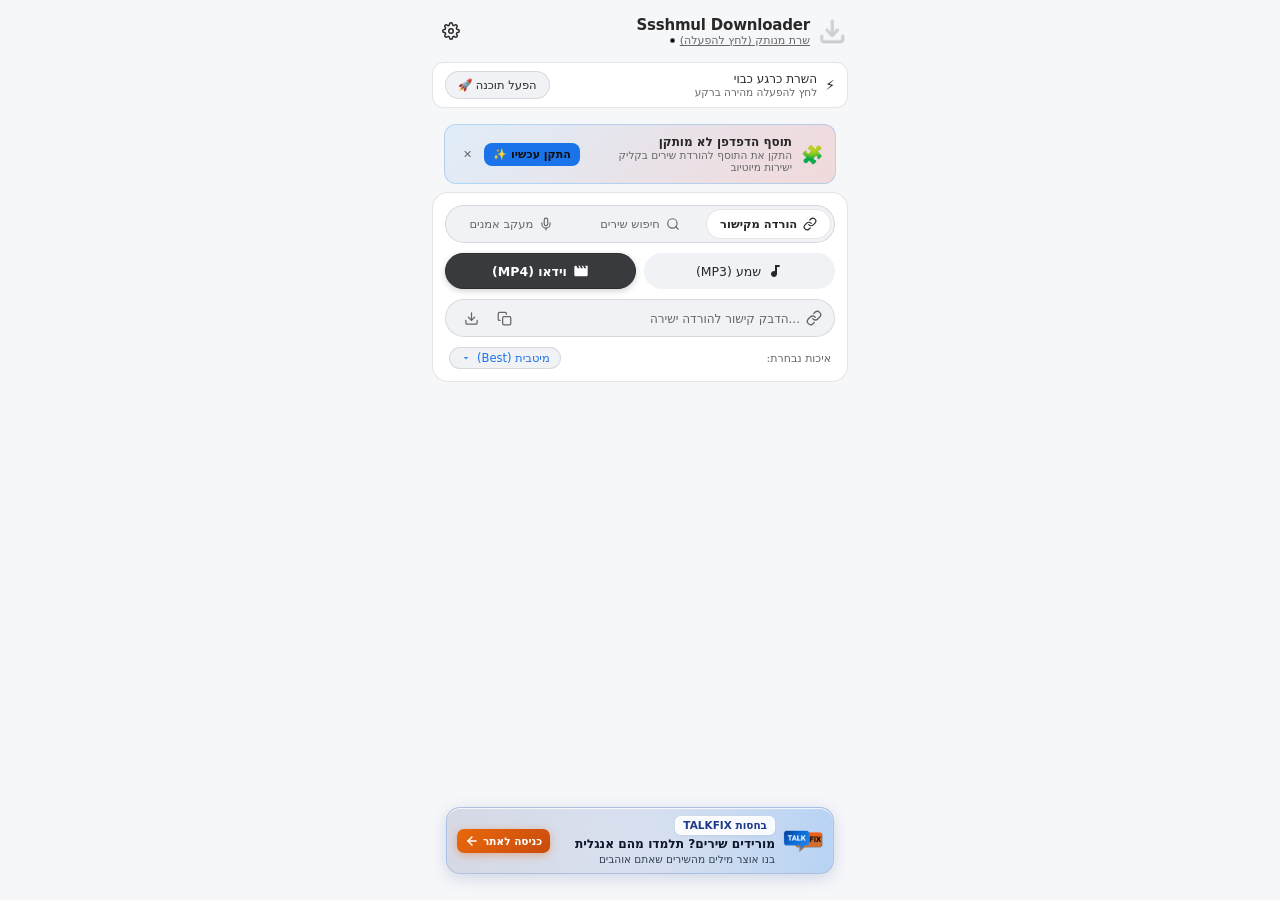
==== commit c7a3b1a2: "Bump version to 1.0.2 and update UI/banner improvements" ====
--- a/SsshmulDownloader/web/index.html
+++ b/SsshmulDownloader/web/index.html
@@ -204,6 +204,28 @@
 
                 <!-- 2.1 Artist Search Section (Search Mode) -->
                 <div id="artist-search-section" class="artist-search-box hidden">
+                    <!-- Search Sort & Filter Row -->
+                    <div class="search-options-row search-sort-row">
+                        <span class="search-opt-label">מיון שירים:</span>
+                        <div class="sort-selector-group">
+                            <div class="sort-chips">
+                                <button class="sort-chip active" data-sort="latest">
+                                    <svg viewBox="0 0 24 24" width="12" height="12" fill="none" stroke="currentColor" stroke-width="2" stroke-linecap="round" stroke-linejoin="round">
+                                        <circle cx="12" cy="12" r="10"></circle>
+                                        <polyline points="12 6 12 12 16 14"></polyline>
+                                    </svg>
+                                    <span>הכי חדשים</span>
+                                </button>
+                                <button class="sort-chip" data-sort="popular">
+                                    <svg viewBox="0 0 24 24" width="12" height="12" fill="none" stroke="currentColor" stroke-width="2" stroke-linecap="round" stroke-linejoin="round">
+                                        <polygon points="12 2 15.09 8.26 22 9.27 17 14.14 18.18 21.02 12 17.77 5.82 21.02 7 14.14 2 9.27 8.91 8.26 12 2"></polygon>
+                                    </svg>
+                                    <span>הכי מושמעים</span>
+                                </button>
+                            </div>
+                        </div>
+                    </div>
+
                     <!-- Search Count & Options Row -->
                     <div class="search-options-row">
                         <span class="search-opt-label">כמות שירים:</span>
@@ -420,9 +442,9 @@
             <div class="settings-card">
                 <h3 class="settings-group-title">🎨 ערכת נושא ומראה</h3>
                 <div id="theme-options" class="quality-chips-grid" style="grid-template-columns: 1fr 1fr 1fr;">
-                    <button class="chip active" data-theme-val="dark"><svg width="14" height="14" viewBox="0 0 24 24" fill="none" stroke="currentColor" stroke-width="2" stroke-linecap="round" stroke-linejoin="round" style="vertical-align:-2px;margin-inline-end:4px"><path d="M21 12.79A9 9 0 1 1 11.21 3 7 7 0 0 0 21 12.79z"></path></svg>כהה</button>
+                    <button class="chip" data-theme-val="dark"><svg width="14" height="14" viewBox="0 0 24 24" fill="none" stroke="currentColor" stroke-width="2" stroke-linecap="round" stroke-linejoin="round" style="vertical-align:-2px;margin-inline-end:4px"><path d="M21 12.79A9 9 0 1 1 11.21 3 7 7 0 0 0 21 12.79z"></path></svg>כהה</button>
                     <button class="chip" data-theme-val="light"><svg width="14" height="14" viewBox="0 0 24 24" fill="none" stroke="currentColor" stroke-width="2" stroke-linecap="round" stroke-linejoin="round" style="vertical-align:-2px;margin-inline-end:4px"><circle cx="12" cy="12" r="5"></circle><line x1="12" y1="1" x2="12" y2="3"></line><line x1="12" y1="21" x2="12" y2="23"></line><line x1="4.22" y1="4.22" x2="5.64" y2="5.64"></line><line x1="18.36" y1="18.36" x2="19.78" y2="19.78"></line><line x1="1" y1="12" x2="3" y2="12"></line><line x1="21" y1="12" x2="23" y2="12"></line><line x1="4.22" y1="19.78" x2="5.64" y2="18.36"></line><line x1="18.36" y1="5.64" x2="19.78" y2="4.22"></line></svg>בהיר</button>
-                    <button class="chip" data-theme-val="system"><svg width="14" height="14" viewBox="0 0 24 24" fill="none" stroke="currentColor" stroke-width="2" stroke-linecap="round" stroke-linejoin="round" style="vertical-align:-2px;margin-inline-end:4px"><rect x="2" y="3" width="20" height="14" rx="2" ry="2"></rect><line x1="8" y1="21" x2="16" y2="21"></line><line x1="12" y1="17" x2="12" y2="21"></line></svg>מערכת</button>
+                    <button class="chip active" data-theme-val="system"><svg width="14" height="14" viewBox="0 0 24 24" fill="none" stroke="currentColor" stroke-width="2" stroke-linecap="round" stroke-linejoin="round" style="vertical-align:-2px;margin-inline-end:4px"><rect x="2" y="3" width="20" height="14" rx="2" ry="2"></rect><line x1="8" y1="21" x2="16" y2="21"></line><line x1="12" y1="17" x2="12" y2="21"></line></svg>מערכת</button>
                 </div>
             </div>
 
@@ -610,26 +632,6 @@
                 </div>
             </div>
 
-            <!-- YouTube Cookies Management Card -->
-            <div class="settings-card">
-                <h3 class="settings-group-title">🍪 ניהול עוגיות ואימות יוטיוב (Cookies)</h3>
-                
-                <div class="setting-row">
-                    <div class="setting-text">
-                        <span class="setting-name">סנכרון עוגיות יוטיוב</span>
-                        <span class="setting-desc">משמש למעקף חסימות בוטים, הורדת תכנים מוגבלים ומעקב אמנים חלק</span>
-                    </div>
-                </div>
-
-                <div style="display: flex; gap: 8px; margin-top: 10px;">
-                    <button id="sync-cookies-btn" class="yt-mini-btn" style="flex: 1; justify-content: center; padding: 7px 10px; background: var(--yt-spec-badge-chip-background-hover); border-color: rgba(255,255,255,0.15);" title="שואב עוגיות עדכניות מחשבון היוטיוב המחובר בדפדפן">
-                        <span>🔄 רענן עוגיות מהדפדפן</span>
-                    </button>
-                    <button id="clear-cookies-btn" class="yt-mini-btn" style="flex: 1; justify-content: center; padding: 7px 10px;" title="מוחק עוגיות ישנות/פגומות שנשמרו במחשב">
-                        <span>🗑️ נקה עוגיות שמורות</span>
-                    </button>
-                </div>
-            </div>
 
             <!-- Artist Tracking Settings -->
             <div class="settings-card">
@@ -667,7 +669,7 @@
                 <h3 class="settings-group-title">🔄 עדכוני תוכנה וגרסה</h3>
                 <div class="setting-row">
                     <div class="setting-text">
-                        <span class="setting-name">גרסה נוכחית: <strong id="current-app-version-text">1.0.0</strong></span>
+                        <span class="setting-name">גרסה נוכחית: <strong id="current-app-version-text">1.0.2</strong></span>
                         <span id="update-status-desc" class="setting-desc">בדוק אם יש עדכון חדש ב-GitHub</span>
                     </div>
                     <button id="check-updates-btn" class="yt-mini-btn" style="padding: 7px 14px;" title="בדוק עדכונים עכשיו">
@@ -712,6 +714,35 @@
                     </button>
                 </div>
             </div>
+        </div>
+
+        <!-- TalkFix Sponsor & Promo Banner (Bottom) -->
+        <div class="talkfix-ad-container" id="talkfix-ad-container">
+            <a href="https://talkfix.app/" target="_blank" rel="noopener noreferrer" class="talkfix-ad-card" id="talkfix-ad-card" title="מעבר לאתר TalkFix - ללמוד אנגלית בטבעיות">
+                <div class="talkfix-ad-glow"></div>
+                <div class="talkfix-ad-body">
+                    <div class="talkfix-ad-logo-wrap">
+                        <img src="talkfix-icon.png" alt="TalkFix" class="talkfix-ad-logo" onerror="this.src='icon.png'">
+                        <span class="talkfix-ad-sparkle">✨</span>
+                    </div>
+                    <div class="talkfix-ad-text-wrap">
+                        <div class="talkfix-ad-top">
+                            <span class="talkfix-ad-tag">בחסות TALKFIX</span>
+                        </div>
+                        <div class="talkfix-ad-title">מורידים שירים? תלמדו מהם אנגלית</div>
+                        <div class="talkfix-ad-sub">בנו אוצר מילים מהשירים שאתם אוהבים</div>
+                    </div>
+                    <div class="talkfix-ad-action">
+                        <span class="talkfix-cta-button">
+                            <span>כניסה לאתר</span>
+                            <svg class="talkfix-cta-arrow" viewBox="0 0 24 24" width="14" height="14" fill="none" stroke="currentColor" stroke-width="2.5" stroke-linecap="round" stroke-linejoin="round">
+                                <line x1="19" y1="12" x2="5" y2="12"></line>
+                                <polyline points="12 19 5 12 12 5"></polyline>
+                            </svg>
+                        </span>
+                    </div>
+                </div>
+            </a>
         </div>
     </div>
 
--- a/SsshmulDownloader/web/popup.css
+++ b/SsshmulDownloader/web/popup.css
@@ -28,10 +28,10 @@
     --yt-spec-input-background: #f0f2f5;
     --yt-spec-menu-background: #ffffff;
     --yt-spec-outline: rgba(0, 0, 0, 0.1);
-    --yt-spec-badge-chip-background: rgba(0, 0, 0, 0.06);
-    --yt-spec-badge-chip-background-hover: rgba(0, 0, 0, 0.1);
-    --yt-spec-badge-chip-background-active: #383838;
-    --yt-spec-badge-chip-text-active: #ffffff;
+    --yt-spec-badge-chip-background: #f0f2f5;
+    --yt-spec-badge-chip-background-hover: #e4e7eb;
+    --yt-spec-badge-chip-background-active: #dbe0e8;
+    --yt-spec-badge-chip-text-active: #0f141c;
     --yt-spec-text-primary: #282828;
     --yt-spec-text-secondary: #666666;
     --yt-spec-text-disabled: #9aa0a6;
@@ -50,10 +50,10 @@
         --yt-spec-input-background: #f0f2f5;
         --yt-spec-menu-background: #ffffff;
         --yt-spec-outline: rgba(0, 0, 0, 0.1);
-        --yt-spec-badge-chip-background: rgba(0, 0, 0, 0.06);
-        --yt-spec-badge-chip-background-hover: rgba(0, 0, 0, 0.1);
-        --yt-spec-badge-chip-background-active: #383838;
-        --yt-spec-badge-chip-text-active: #ffffff;
+        --yt-spec-badge-chip-background: #f0f2f5;
+        --yt-spec-badge-chip-background-hover: #e4e7eb;
+        --yt-spec-badge-chip-background-active: #dbe0e8;
+        --yt-spec-badge-chip-text-active: #0f141c;
         --yt-spec-text-primary: #282828;
         --yt-spec-text-secondary: #666666;
         --yt-spec-text-disabled: #9aa0a6;
@@ -444,6 +444,49 @@
     font-weight: 600;
 }
 
+.sort-selector-group {
+    display: flex;
+    align-items: center;
+    gap: 8px;
+}
+
+.sort-chips {
+    display: flex;
+    gap: 6px;
+}
+
+.sort-chip {
+    display: inline-flex;
+    align-items: center;
+    gap: 4px;
+    background: var(--yt-spec-input-background);
+    border: 1px solid var(--yt-spec-outline);
+    color: var(--yt-spec-text-secondary);
+    padding: 3px 10px;
+    border-radius: 12px;
+    font-size: 11px;
+    font-weight: 500;
+    cursor: pointer;
+    transition: all 0.2s cubic-bezier(0.4, 0, 0.2, 1);
+}
+
+.sort-chip svg {
+    flex-shrink: 0;
+}
+
+.sort-chip:hover {
+    color: var(--yt-spec-text-primary);
+    border-color: rgba(255, 255, 255, 0.3);
+}
+
+.sort-chip.active {
+    background: var(--yt-spec-blue-button);
+    border-color: var(--yt-spec-blue-button);
+    color: #ffffff;
+    font-weight: 600;
+    box-shadow: 0 2px 6px rgba(62, 166, 255, 0.3);
+}
+
 /* Custom Count Manual Input */
 .custom-count-wrapper {
     display: inline-flex;
@@ -632,13 +675,13 @@
     height: 36px;
     padding: 0 12px;
     border-radius: 18px;
-    border: none;
+    border: 1px solid transparent;
     background: var(--yt-spec-badge-chip-background);
     color: var(--yt-spec-text-primary);
     font-size: 12.5px;
     font-weight: 500;
     cursor: pointer;
-    transition: background-color 0.2s, color 0.2s;
+    transition: all 0.2s ease;
 }
 
 .yt-pill-tab:hover {
@@ -648,6 +691,15 @@
 .yt-pill-tab.active {
     background: var(--yt-spec-badge-chip-background-active);
     color: var(--yt-spec-badge-chip-text-active, #0f0f0f);
+    font-weight: 600;
+}
+
+[data-theme="light"] .yt-pill-tab.active,
+:root:not([data-theme="dark"]) .yt-pill-tab.active {
+    background: #383a3d;
+    color: #ffffff;
+    border-color: #2c2e30;
+    box-shadow: 0 2px 6px rgba(0, 0, 0, 0.18);
     font-weight: 600;
 }
 
@@ -1635,7 +1687,7 @@
 /* Toast */
 .toast {
     position: fixed;
-    bottom: 12px;
+    bottom: 108px; /* above the sticky TalkFix banner */
     left: 50%;
     transform: translateX(-50%);
     background: var(--yt-spec-menu-background);
@@ -1646,7 +1698,7 @@
     font-size: 11.5px;
     font-weight: 500;
     box-shadow: 0 4px 16px rgba(0, 0, 0, 0.4);
-    z-index: 999;
+    z-index: 9999;
     pointer-events: none;
 }
 
@@ -2528,9 +2580,10 @@
 }
 
 [data-theme="light"] .artist-tab-chip.active {
-    background: #0f0f0f;
-    color: #ffffff !important;
-    border-color: #0f0f0f;
+    background: #dbe0e8;
+    color: #0f141c !important;
+    border-color: #b8c0cc;
+    box-shadow: 0 1px 3px rgba(0, 0, 0, 0.08);
 }
 
 .tab-badge {
@@ -2546,7 +2599,8 @@
 }
 
 [data-theme="light"] .artist-tab-chip.active .tab-badge {
-    background: rgba(255, 255, 255, 0.25);
+    background: rgba(0, 0, 0, 0.08);
+    color: #0f0f0f;
 }
 
 .artist-modal-songs-list {
@@ -2741,5 +2795,178 @@
     font-size: 12px;
 }
 
-
-
+/* ==========================================================================
+   TalkFix Ad / Sponsor Banner (Exact Pastel Gradient)
+   ========================================================================== */
+.talkfix-ad-container {
+    padding: 10px 14px 14px 14px;
+    margin-top: auto;
+    position: sticky;
+    bottom: 0;
+    z-index: 100;
+}
+
+/* Hide TalkFix banner when Settings view is active */
+#settings-view:not(.hidden) ~ #talkfix-ad-container,
+.settings-view:not(.hidden) ~ .talkfix-ad-container {
+    display: none !important;
+}
+
+.talkfix-ad-card {
+    display: block;
+    text-decoration: none;
+    position: relative;
+    border-radius: 14px;
+    background: linear-gradient(90deg, #D4D7E3 0%, #CAD5EA 50%, #B4D1F3 100%);
+    border: 1px solid rgba(165, 185, 220, 0.75);
+    box-shadow: 0 4px 16px rgba(100, 130, 180, 0.28), inset 0 1px 1px rgba(255, 255, 255, 0.85);
+    overflow: hidden;
+    transition: all 0.25s cubic-bezier(0.4, 0, 0.2, 1);
+    cursor: pointer;
+}
+
+.talkfix-ad-card:hover {
+    transform: translateY(-2px);
+    border-color: rgba(140, 168, 215, 0.95);
+    background: linear-gradient(90deg, #C8CDE0 0%, #BCCDE8 50%, #A4C7F2 100%);
+    box-shadow: 0 8px 24px rgba(80, 120, 190, 0.35), inset 0 1px 2px rgba(255, 255, 255, 0.95);
+}
+
+.talkfix-ad-glow {
+    position: absolute;
+    top: -50%;
+    left: -50%;
+    width: 200%;
+    height: 200%;
+    background: radial-gradient(circle, rgba(255, 255, 255, 0.4) 0%, transparent 60%);
+    opacity: 0.7;
+    pointer-events: none;
+    transition: opacity 0.3s ease;
+}
+
+.talkfix-ad-card:hover .talkfix-ad-glow {
+    opacity: 1;
+}
+
+.talkfix-ad-body {
+    display: flex;
+    align-items: center;
+    gap: 8px;
+    padding: 8px 10px;
+    position: relative;
+    z-index: 2;
+}
+
+.talkfix-ad-logo-wrap {
+    position: relative;
+    flex-shrink: 0;
+}
+
+.talkfix-ad-logo {
+    width: 40px;
+    height: 40px;
+    border-radius: 0;
+    object-fit: contain;
+    background: transparent;
+    box-shadow: none;
+    display: block;
+    transition: transform 0.25s ease;
+}
+
+.talkfix-ad-card:hover .talkfix-ad-logo {
+    transform: scale(1.06) rotate(-2deg);
+}
+
+.talkfix-ad-sparkle {
+    display: none;
+}
+
+.talkfix-ad-text-wrap {
+    flex: 1;
+    min-width: 0;
+    text-align: right;
+}
+
+.talkfix-ad-top {
+    display: flex;
+    align-items: center;
+    gap: 6px;
+    margin-bottom: 2px;
+}
+
+.talkfix-brand-name {
+    font-size: 12.5px;
+    font-weight: 800;
+    letter-spacing: 0.1px;
+    color: #1e293b;
+}
+
+.talkfix-ad-tag {
+    font-size: 10.5px;
+    font-weight: 700;
+    padding: 1.5px 7px;
+    border-radius: 6px;
+    background: rgba(255, 255, 255, 0.88);
+    color: #1e3a8a;
+    border: 1px solid rgba(255, 255, 255, 0.95);
+    line-height: 1.3;
+    box-shadow: 0 1px 3px rgba(0, 0, 0, 0.06);
+    display: inline-block;
+    align-self: flex-start;
+}
+
+.talkfix-ad-title {
+    font-size: 12.2px;
+    font-weight: 700;
+    color: #0f172a;
+    white-space: nowrap;
+    overflow: hidden;
+    text-overflow: ellipsis;
+    line-height: 1.25;
+}
+
+.talkfix-ad-sub {
+    font-size: 10.5px;
+    font-weight: 500;
+    color: #334155;
+    white-space: nowrap;
+    overflow: hidden;
+    text-overflow: ellipsis;
+    margin-top: 1px;
+}
+
+.talkfix-ad-action {
+    flex-shrink: 0;
+}
+
+.talkfix-cta-button {
+    display: inline-flex;
+    align-items: center;
+    gap: 4px;
+    background: linear-gradient(135deg, hsl(25, 90%, 48%) 0%, hsl(20, 88%, 42%) 100%);
+    color: #ffffff;
+    font-size: 10.5px;
+    font-weight: 700;
+    padding: 5px 8px;
+    border-radius: 7px;
+    box-shadow: 0 2px 8px rgba(232, 105, 13, 0.4);
+    transition: all 0.2s ease;
+    white-space: nowrap;
+}
+
+.talkfix-ad-card:hover .talkfix-cta-button {
+    background: linear-gradient(135deg, hsl(25, 90%, 44%) 0%, hsl(20, 88%, 38%) 100%);
+    box-shadow: 0 4px 14px rgba(232, 105, 13, 0.55);
+}
+
+.talkfix-cta-arrow {
+    transition: transform 0.2s ease;
+}
+
+.talkfix-ad-card:hover .talkfix-cta-arrow {
+    transform: translateX(-3px);
+}
+
+
+
+
